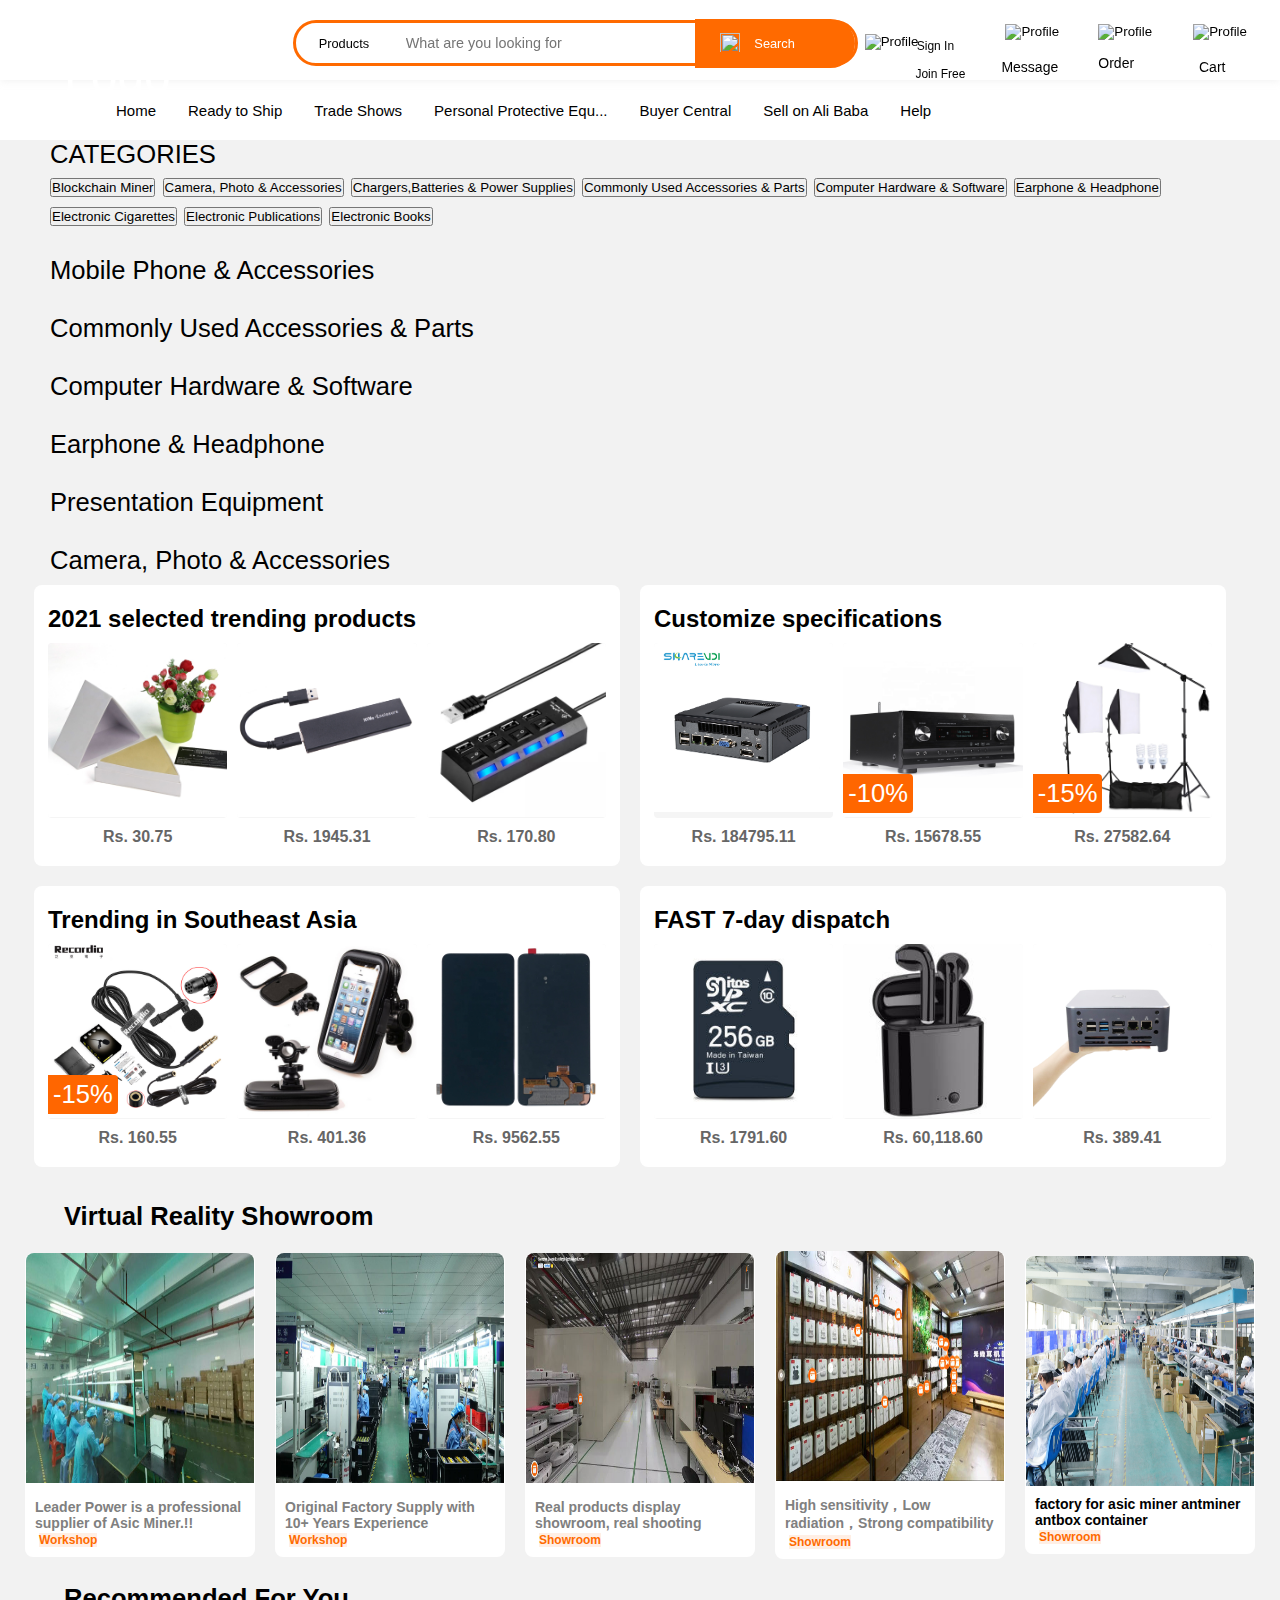
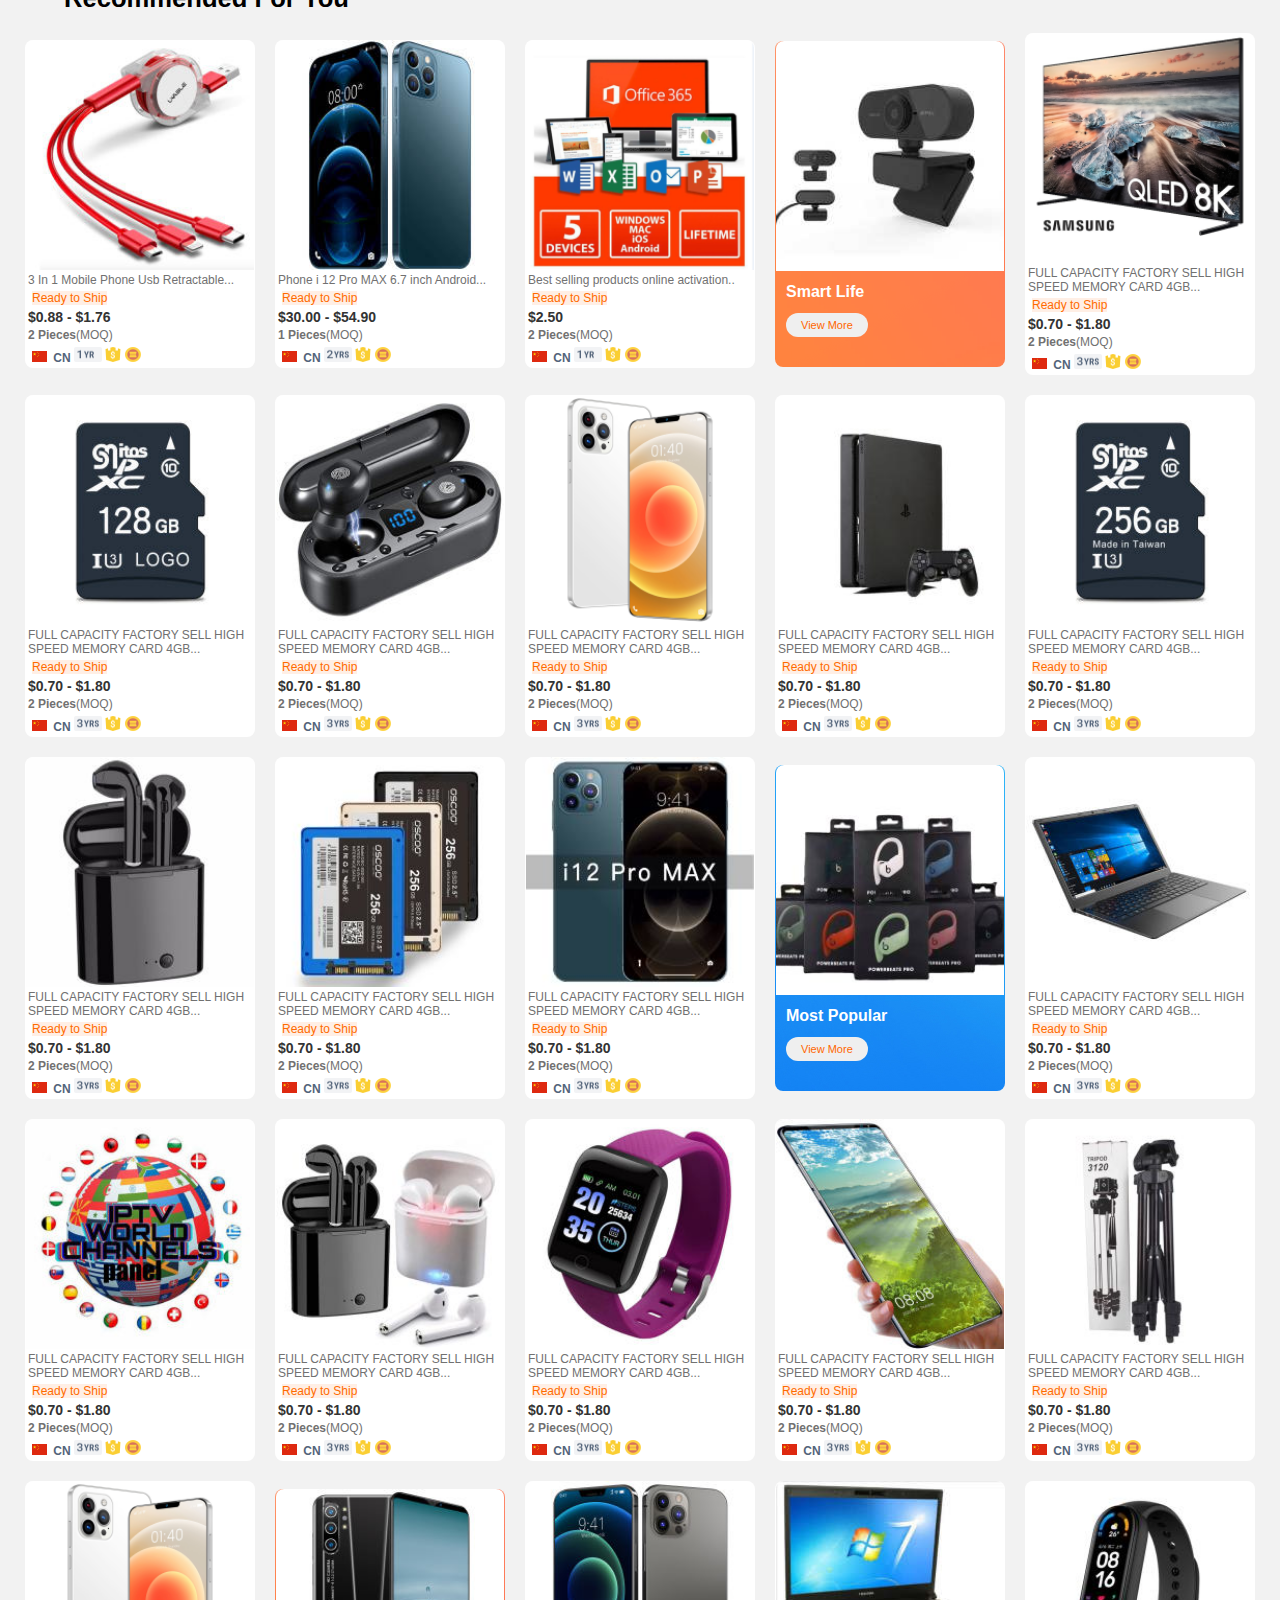
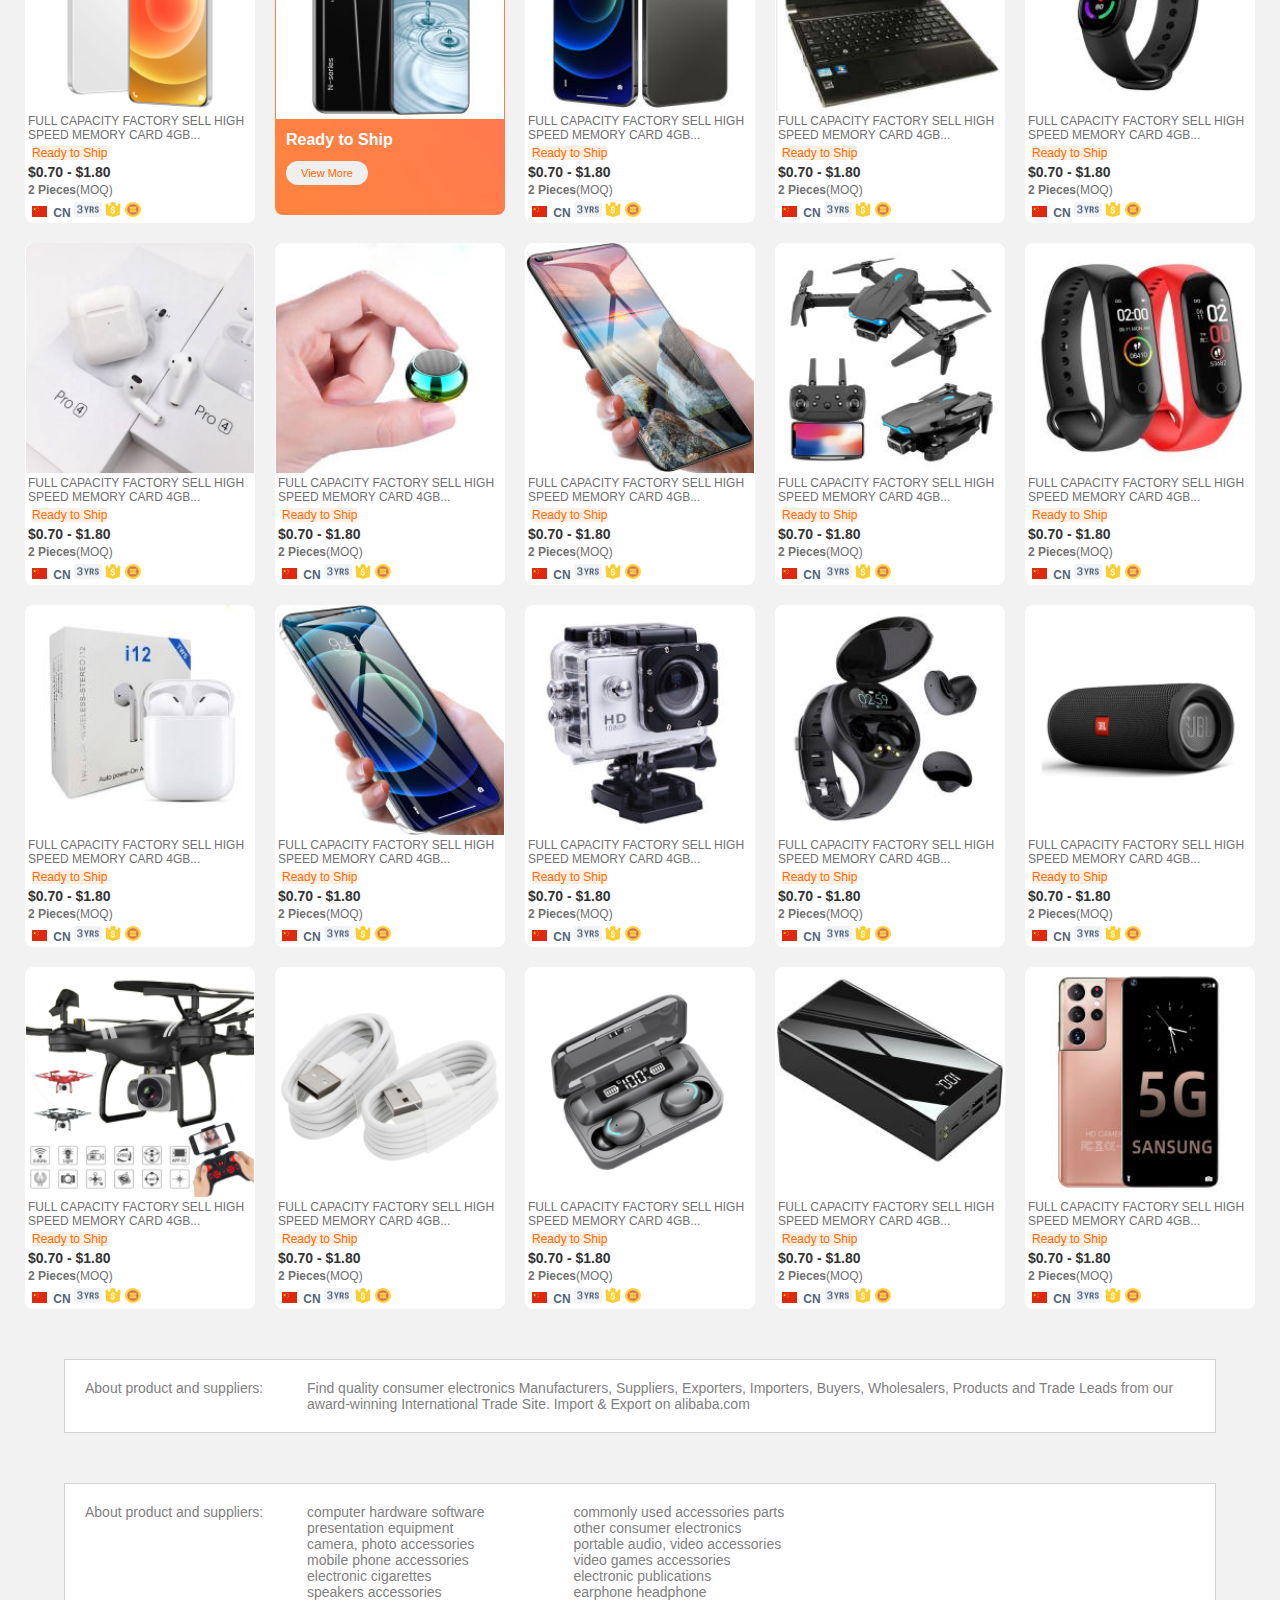
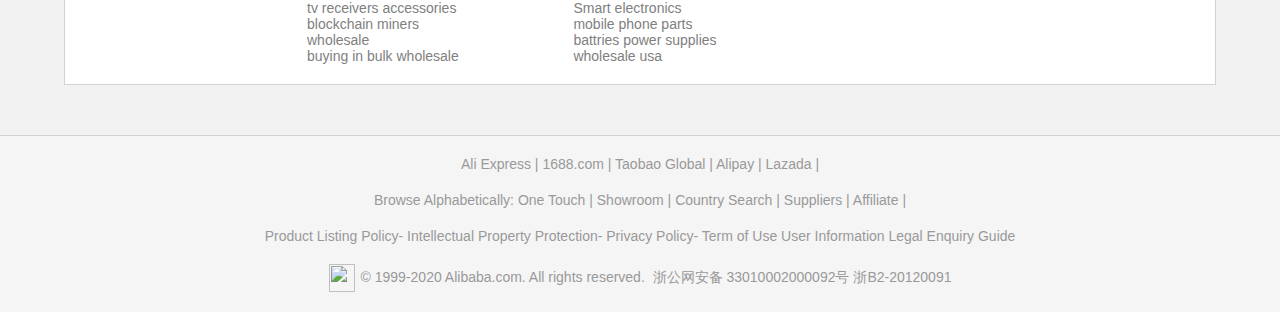
==== index.html @ 0e0b01fc "Rename index.html.html to index.html" ====
<!DOCTYPE html>

<head>
    <title>consumer electronics,consumer</title>
    <link rel="stylesheet" type="text/css" href="stylesheet.css">
    <link rel="stylesheet" type="text/css" href="https://s.alicdn.com/@g/msite/freepage-pc-bootstrap/0.0.6/web/index.css">
    <meta charset="UTF-8">
    <meta http-equiv="X-UA-Compatible" content="IE=edge">
    <meta name="viewport" content="width=device-width, initial-scale=1.0">
    <meta http-equiv="X-UA-Compatible" content="IE=edge">
    <meta name="viewport" content="width=device-width, initial-scale=1.0">
    <meta charset="UTF-8" />
    <meta http-equiv="X-UA-Compatible" content="IE=edge" />
    <meta name="viewport" content="width=device-width, initial-scale=1.0" />
    <link rel="stylesheet" href="asset/css/header.css" />
    <link rel="stylesheet" href="/asset/css/navbar.css" />
    <link rel="stylesheet" href="/asset/css/cssMedia/headerQ.css" />
    <link rel="stylesheet" href="/asset/css/navbar.css">
    <link rel="stylesheet" href="/asset/css/trendingProjects.css">
    <link rel="stylesheet" href="/asset/css/top-grid.css">
    <link rel="stylesheet" href="/asset/css/sidenav.css">
    <link rel="stylesheet" href="/asset/css/yearTrending.css">
    <link rel="stylesheet" href="/asset/css/footer.css">
    <script src="https://kit.fontawesome.com/6a8f2b7ab2.js" crossorigin="anonymous"></script>

</head>

<body>
    <!------------Trending Products Sections--------------------------->
    <header>
        <!-- Logo -->
        <div class="logo">
          <a href="index.html"><img src="asset/images/logo.png" alt="AliBaba Logo" class="logo" /></a>
        </div>
  
        <!-- Search Bar -->
        <div class="search-bar">
          <form class="search">
            <button class="product__btn">Products</button>
            <input type="search" class="search__input" name="search" placeholder="What are you looking for"/>
            <div class="bg-logo">
              <img src="/asset/images/icons/search.png" alt="" style="width: 1.3rem; height: 1.3rem"/>
            </div>
            <button class="search__btn">Search</button>
          </form>
        </div>
  
        <!-- working on right button of header -->
        
        <div class="dropdown dropdown-profile">
          <!-- sign-in-btn Button -->
          <button class="dropbtn1">
            <img src="/asset/images/icons/profile.png" alt="Profile" width="50rem" height="50rem"/>
          </button>
           <div class="dropdown-content dropdown-profile-top-rad">
            <p style="margin-left: 20px">Get started now</p>
            <div class="btn1-content">
              <a href="#" id="sign-in-btn">Sign In</a>
              <p>or</p>
              <a href="#">Join Free</a>
              <p>Continue with</p>
              <div class="social-icons">
                <a href="#" class="fa fa-facebook"></a>
                <a href="#" class="fa fa-google"></a>
                <a href="#" class="fa fa-linkedin"></a>
                <a href="#" class="fa fa-twitter"></a>
              </div>
              <div class="chk-box">
                <input type="checkbox" name="checkbox" id="checkbox" />I agree to
                <br />
                <label id="chk-boc-content">Free MemberShip Agreeement</label>
                <br />
                <input type="checkbox" name="checkbox" id="checkbox" />I agree to
                <br />
                <label id="chk-boc-content">Receive MArkeeting Material</label>
              </div>
              <div class="signin-alibaba-content">
                <a href="#" id="signin-alibaba-content1">My AliBaba</a>
                <a href="#" id="signin-alibaba-content">Manage RFQ</a>
                <a href="#" id="signin-alibaba-content">My Favpourits</a>
                <a href="#" id="signin-alibaba-content">My Account</a>
                <hr />
                <a href="#" id="signin-alibaba-content">JSupplier Membership</a>
                <a href="#" id="signin-alibaba-content" >Get Multiple Quates in 24hoyrs!</a>
              </div>
            </div>
          </div>
        </div>
  
  
        <div class="right-icons">
          <!-- messages Button -->
          <div class="dropdown dropdown-content-2">
            <button class="dropbtn2">
              <img src="/asset/images/icons/message.png" alt="Profile" width="40rem" height="40rem"/>
            </button>
            <div class="dropdown-content  ">
              <div class="msg-box">
            <Label ><strong>Unread message reminder</strong> </Label> 
             <p style="text-align: left;">We will remind you here when there is new
              message. Please log in to view.</p> 
              <button id="sign-in-btn2">Sign In</button>
           <p style="text-align: left; font-size: 0.8rem;">New user? Please register  and start your business!</p>   
        
          </div></div></div>
  
          <!-- Order BUtton  -->
          <div class="dropdown dropdown-content-3 ">
            <button class="dropbtn3">
              <img src="/asset/images/icons/order.png" alt="Profile" width="35rem" height="35rem"/>
            </button>
            <!-- Order BUtton SUb Menue -->
            <div class="dropdown-content ">
         <div class="order-content">  
          <p style="text-align: left;">Trade Assurance  Learn more</p> 
          <p style="text-align: left;">protects your Alibaba.com ordersTrade Assurance ensures：</p>
            <ul>
              <li>Product quality</li>
              <li>On-time shipment</li>
            </ul>
           </div> 
                  <a href="#" id="sign-in-btn-3">Order with Trade Assurance</a>
            </div>
          </div>
   
           <!-- Carrt Button -->
          <div class="dropdown dropdown-content-4">
            <button class="dropbtn4">
              <img src="/asset/images/icons/cart.png" alt="Profile" width="35rem" height="35rem"/>
            </button>
           <!-- Carrt Button  Drop Down-->
            <div class="dropdown-content">
              <p id="cart-content">Yor are not Login.please Login</p>
            </div>
          </div>
        </div>
      </header>
  
      <!-- Starting Navebar -->
      <br> 
     <nav class="topnav">
    <div class="buttons">
        <a class="active" href="#home">Home</a>
        <a href="">Ready to Ship</a>
        <a href="">Trade Shows</a>
        <a href="">Personal Protective Equ...</a>
        <a href="">Buyer Central</a>
        <a href="">Sell on Ali Baba</a>
        <a href="">Help</a>
      </div>
        <div class="topnav-right">
        
          <a href="#search">Get The App</a>
          <a href="#about">English-USD</a>
          <a href="#about">Ship to</a>
        </div>
   
     </nav>
        <section>

        <div class="grid-container-h" style="margin: 0 50px;">
        <!-- Side Navbar from bootom of header -->
          <div class="item-grid-1">
            <p id="cate-heading-nav">CATEGORIES</p>
            <div class="sidenav">
             <button>Blockchain Miner</button>
             <button>Camera, Photo & Accessories</button>
             <button>Chargers,Batteries & Power Supplies</button>
             <button>Commonly Used Accessories & Parts</button>
             <button>Computer Hardware & Software</button>
             <button>Earphone & Headphone</button>
             <button>Electronic Cigarettes</button>
             <button>Electronic Publications</button>      
             <button>Electronic Books</button>
            </div></div>
         <!-- SLider of top -->
            <div class="item-grid-2"></div>  
         <!-- bottom of slider -->
          <div class="item-grid-3">
               <div><img src="/asset/images/products/4.PNG" alt=""><p>Mobile Phone & Accessories</p></div>
               <div><img src="/asset/images/products/5.PNG" alt=""><p>Commonly Used Accessories & Parts</p></div>
               <div><img src="/asset/images/products/6.PNG" alt=""><p>Computer Hardware & Software</p></div>
               <div><img src="/asset/images/products/7.PNG" alt=""><p>Earphone & Headphone</p></div>
               <div><img src="/asset/images/products/8.PNG" alt=""><p>Presentation Equipment</p></div>
               <div><img src="/asset/images/products/9.PNG" alt=""><p>Camera, Photo & Accessories</p></div>
          </div>
        </div>
      </section>
    <section class="trending">
        <div class="trending-wrapper">
            <div class="box">
                <div class="head">
                    <h6>2021 selected trending products</h6>
                </div>
                <div class="body">
                    <div class="product">
                        <div class="image">
                          <a href="https://www.alibaba.com/freepage?spm=a27aq.13929330.dt_1.2.3f723cadesDUL3&page=theme_product_list&paramMap=%7B%22topOfferIds%22%3A%221600058405254%22%2C%22cardId%22%3A%221406613%22%2C%22cardType%22%3A%221406412%22%2C%22freePage_traceInfo_param%22%3A%22%7B%5C%22themeTraceLog%5C%22%3A%5C%22ncchanneltheme-182_ncchannel-71%24ncchanneltheme-182_ncchannel-71%5C%22%7D%22%2C%22title%22%3A%222021+selected+trending+products%22%7D" > <img src="img/1st.jpg" alt="Product-Image"></a>
                        </div>
                        <div class="text">
                            <p>Rs. 30.75</p>
                        </div>
                    </div>
                    <div class="product">
                        <div class="image">
                            <a href="https://www.alibaba.com/freepage?spm=a27aq.13929330.dt_1.2.3f723cadesDUL3&page=theme_product_list&paramMap=%7B%22topOfferIds%22%3A%221600058405254%22%2C%22cardId%22%3A%221406613%22%2C%22cardType%22%3A%221406412%22%2C%22freePage_traceInfo_param%22%3A%22%7B%5C%22themeTraceLog%5C%22%3A%5C%22ncchanneltheme-182_ncchannel-71%24ncchanneltheme-182_ncchannel-71%5C%22%7D%22%2C%22title%22%3A%222021+selected+trending+products%22%7D" >  <img src="img/2nd.jpg" alt="Product-Image"></a>
                        </div>
                        <div class="text">
                            <p>Rs. 1945.31</p>
                        </div>
                    </div>
                    <div class="product">
                        <div class="image">
                            <a href="https://www.alibaba.com/freepage?spm=a27aq.13929330.dt_1.2.3f723cadesDUL3&page=theme_product_list&paramMap=%7B%22topOfferIds%22%3A%221600058405254%22%2C%22cardId%22%3A%221406613%22%2C%22cardType%22%3A%221406412%22%2C%22freePage_traceInfo_param%22%3A%22%7B%5C%22themeTraceLog%5C%22%3A%5C%22ncchanneltheme-182_ncchannel-71%24ncchanneltheme-182_ncchannel-71%5C%22%7D%22%2C%22title%22%3A%222021+selected+trending+products%22%7D" > <img src="img/3ed.jpg" alt="Product-Image"></a>
                        </div>
                        <div class="text">
                            <p>Rs. 170.80</p>
                        </div>
                    </div>
                </div>
            </div>
            <div class="box">
                <div class="head">
                    <h6>Customize specifications</h6>
                </div>
                <div class="body">
                    <div class="product">
                        <div class="image">
                          <a href="https://www.alibaba.com/freepage?spm=a27aq.13929330.dt_1.6.3f723cadesDUL3&page=theme_product_list&paramMap=%7B%22topOfferIds%22%3A%2262032612941%22%2C%22cardId%22%3A%221405635%22%2C%22cardType%22%3A%221406413%22%2C%22freePage_traceInfo_param%22%3A%22%7B%5C%22themeTraceLog%5C%22%3A%5C%22ncchanneltheme-180_ncchannel-71%24ncchanneltheme-180_ncchannel-71%5C%22%7D%22%2C%22title%22%3A%22Customize+specifications%22%7D" > <img src="img/4th.jpg" alt="Product-Image"></a>
                        </div>
                        <div class="text">
                            <p>Rs. 184795.11</p>
                        </div>
                    </div>
                    <div class="product">
                        <div class="image">
                            <a href="https://www.alibaba.com/freepage?spm=a27aq.13929330.dt_1.6.3f723cadesDUL3&page=theme_product_list&paramMap=%7B%22topOfferIds%22%3A%2262032612941%22%2C%22cardId%22%3A%221405635%22%2C%22cardType%22%3A%221406413%22%2C%22freePage_traceInfo_param%22%3A%22%7B%5C%22themeTraceLog%5C%22%3A%5C%22ncchanneltheme-180_ncchannel-71%24ncchanneltheme-180_ncchannel-71%5C%22%7D%22%2C%22title%22%3A%22Customize+specifications%22%7D" > <img src="img/5th.jpg" alt="Product-Image"></a>
                            <div class="badge">-10%</div>
                        </div>
                        <div class="text">
                            <p>Rs. 15678.55</p>
                        </div>
                    </div>
                    <div class="product">
                        <div class="image">
                            <a href="https://www.alibaba.com/freepage?spm=a27aq.13929330.dt_1.6.3f723cadesDUL3&page=theme_product_list&paramMap=%7B%22topOfferIds%22%3A%2262032612941%22%2C%22cardId%22%3A%221405635%22%2C%22cardType%22%3A%221406413%22%2C%22freePage_traceInfo_param%22%3A%22%7B%5C%22themeTraceLog%5C%22%3A%5C%22ncchanneltheme-180_ncchannel-71%24ncchanneltheme-180_ncchannel-71%5C%22%7D%22%2C%22title%22%3A%22Customize+specifications%22%7D" >  <img src="img/6th.jpg" alt="Product-Image"></a>
                            <div class="badge">-15%</div>
                        </div>
                        <div class="text">
                            <p>Rs. 27582.64</p>
                        </div>
                    </div>
                </div>
            </div>
            <div class="box">
                <div class="head">
                    <h6>Trending in Southeast Asia</h6>
                </div>
                <div class="body">
                    <div class="product">
                        <div class="image">
                          <a href="https://sale.alibaba.com/p/d55981l6e/index.html?spm=a27aq.13929330.dt_2.4.3f723cadesDUL3&wx_screen_direc=portrait&wx_navbar_transparent=true&path=/p/drvnakw8r/index.html&ncms_spm=a27aq.23597231&prefetchKey=met&topOfferIds=1600243163211&categoryIds=100006509&cardType=1615601&cardId=1613403&themeTraceLog=ncchanneltheme-687_ncchannel-72$ncchanneltheme-687_ncchannel-72"> <img src="img/7th.jpg" alt="Product-Image"></a>
                            <div class="badge">-15%</div>
                        </div>
                        <div class="text">
                            <p>Rs. 160.55</p>
                        </div>
                    </div>
                    <div class="product">
                        <div class="image">
                            <a href="https://sale.alibaba.com/p/d55981l6e/index.html?spm=a27aq.13929330.dt_2.4.3f723cadesDUL3&wx_screen_direc=portrait&wx_navbar_transparent=true&path=/p/drvnakw8r/index.html&ncms_spm=a27aq.23597231&prefetchKey=met&topOfferIds=1600243163211&categoryIds=100006509&cardType=1615601&cardId=1613403&themeTraceLog=ncchanneltheme-687_ncchannel-72$ncchanneltheme-687_ncchannel-72"> <img src="img/8th.jpg" alt="Product-Image"></a>
                        </div>
                        <div class="text">
                            <p>Rs. 401.36</p>
                        </div>
                    </div>
                    <div class="product">
                        <div class="image">
                            <a href="https://sale.alibaba.com/p/d55981l6e/index.html?spm=a27aq.13929330.dt_2.4.3f723cadesDUL3&wx_screen_direc=portrait&wx_navbar_transparent=true&path=/p/drvnakw8r/index.html&ncms_spm=a27aq.23597231&prefetchKey=met&topOfferIds=1600243163211&categoryIds=100006509&cardType=1615601&cardId=1613403&themeTraceLog=ncchanneltheme-687_ncchannel-72$ncchanneltheme-687_ncchannel-72"> <img src="img/9th.jpg" alt="Product-Image"></a>
                        </div>
                        <div class="text">
                            <p>Rs. 9562.55</p>
                        </div>
                    </div>
                </div>
            </div>
            <div class="box">
                <div class="head">
                    <h6>FAST 7-day dispatch</h6>
                </div>
                <div class="body">
                    <div class="product">
                        <div class="image">
                           <a href="https://www.alibaba.com/freepage?spm=a27aq.13929330.dt_2.7.3f723cadesDUL3&page=theme_product_list&paramMap=%7B%22topOfferIds%22%3A%221600127499601%22%2C%22cardId%22%3A%221406614%22%2C%22cardType%22%3A%221405833%22%2C%22freePage_traceInfo_param%22%3A%22%7B%5C%22themeTraceLog%5C%22%3A%5C%22ncchanneltheme-178_ncchannel-72%24ncchanneltheme-178_ncchannel-72%5C%22%7D%22%2C%22title%22%3A%22FAST+7-day+dispatch%22%7D"> <img src="img/10.jpg" alt="Product-Image"> </a>
                        </div>
                        <div class="text">
                            <p>Rs. 1791.60</p>
                        </div>
                    </div>
                    <div class="product">
                        <div class="image">
                            <a href="https://www.alibaba.com/freepage?spm=a27aq.13929330.dt_2.7.3f723cadesDUL3&page=theme_product_list&paramMap=%7B%22topOfferIds%22%3A%221600127499601%22%2C%22cardId%22%3A%221406614%22%2C%22cardType%22%3A%221405833%22%2C%22freePage_traceInfo_param%22%3A%22%7B%5C%22themeTraceLog%5C%22%3A%5C%22ncchanneltheme-178_ncchannel-72%24ncchanneltheme-178_ncchannel-72%5C%22%7D%22%2C%22title%22%3A%22FAST+7-day+dispatch%22%7D">  <img src="img/11.jpg" alt="Product-Image"></a>
                        </div>
                        <div class="text">
                            <p>Rs. 60,118.60</p>
                        </div>
                    </div>
                    <div class="product">
                        <div class="image">
                            <a href="https://www.alibaba.com/freepage?spm=a27aq.13929330.dt_2.7.3f723cadesDUL3&page=theme_product_list&paramMap=%7B%22topOfferIds%22%3A%221600127499601%22%2C%22cardId%22%3A%221406614%22%2C%22cardType%22%3A%221405833%22%2C%22freePage_traceInfo_param%22%3A%22%7B%5C%22themeTraceLog%5C%22%3A%5C%22ncchanneltheme-178_ncchannel-72%24ncchanneltheme-178_ncchannel-72%5C%22%7D%22%2C%22title%22%3A%22FAST+7-day+dispatch%22%7D">  <img src="img/12th.jpg" alt="Product-Image"></a>
                        </div>
                        <div class="text">
                            <p>Rs. 389.41</p>
                        </div>
                    </div>
                </div>
            </div>
        </div>
    </section>
   
   
    <!-----------------Shoeroom Section-------------------->
    <section>
        <div class="section-cards">
            <div class="Row1">
                <h4>Virtual Reality Showroom</h4>
            </div>

            <div class="cards">
                <!--------- card section 1  --------->
                <div  class="card">
                    <div class="img-section">
                      <a href="https://sale.alibaba.com/p/d2te7kyan/index.html?spm=a27aq.13929330.dt_3.2.3f723cadesDUL3&feedsIds=96982714"> <img src="img/r1.jpg" height="230" width="230"> </a>
                    </div>
                    <div  class="infoo">
                        <a href="https://sale.alibaba.com/p/d2te7kyan/index.html?spm=a27aq.13929330.dt_3.2.3f723cadesDUL3&feedsIds=96982714"> <p>Leader Power is a professional supplier of Asic Miner.!!
                        <br><span class="work">Workshop</span></p></a>
                    </div>
                </div>
                <!--------- card section 2  --------->
                <div class="card">
                    <div class="img-section">
                        <a href="https://sale.alibaba.com/p/d2te7kyan/index.html?spm=a27aq.13929330.dt_3.2.3f723cadesDUL3&feedsIds=96982714"> <img src="img/r2.png" height="230" width="230"> </a>
                    </div>
                    <div class="infoo">
                      <a href="https://sale.alibaba.com/p/d2te7kyan/index.html?spm=a27aq.13929330.dt_3.2.3f723cadesDUL3&feedsIds=96982714">  <p>Original Factory Supply with 10+ Years Experience 
                        <br><span class="work">Workshop</span></p></a>
                    </div>
                </div>
                <!--------- card section 3  --------->
                <div class="card">
                    <div class="img-section">
                        <a href="https://sale.alibaba.com/p/d2te7kyan/index.html?spm=a27aq.13929330.dt_3.2.3f723cadesDUL3&feedsIds=96982714">  <img src="img/r3.jpg" height="230" width="230"> </a>
                    </div>
                    <div class="infoo">
                        <a href="https://sale.alibaba.com/p/d2te7kyan/index.html?spm=a27aq.13929330.dt_3.2.3f723cadesDUL3&feedsIds=96982714"> <p>Real products display showroom, real shooting
                        <br><span class="work">Showroom</span></p> </a>
                    </div>
                </div>
                <!--------- card section 4  --------->
                <div class="card">
                    <div class="img-section">
                        <a href="https://sale.alibaba.com/p/d2te7kyan/index.html?spm=a27aq.13929330.dt_3.2.3f723cadesDUL3&feedsIds=96982714"> <img src="img/r4.jpg" height="230" width="230"></a>
                    </div>
                    <div class="infoo">
                       <a href="https://sale.alibaba.com/p/d2te7kyan/index.html?spm=a27aq.13929330.dt_3.2.3f723cadesDUL3&feedsIds=96982714"> <p>High sensitivity，Low radiation，Strong compatibility
                        <br><span class="work">Showroom</span></p></a>
                    </div>
                </div>
                <!--------- card section 5  --------->
                <div class="card">
                    <div class="img-section">
                        <img src="img/r5.png" height="230" width="230">
                    </div>
                    <div class="infoo">
                        <p>factory for asic miner antminer antbox container 
                        <br><span class="work">Showroom</span></p>
                    </div>
                </div>
            </div>
        </div>
    </section>


    <!-----------------Product Cards--------------------->
    <section>
        <div class="section-cards">
            <div class="Row1">
                <h4>Recommended For You</h4>
            </div>
            
            <div class="cards">
                <!--------- card 1  --------->
                <div  class="card">
                   <a href="https://www.alibaba.com/product-detail/3-In-1-Mobile-Phone-Usb_1600140874208.html?spm=a27aq.13929330.dt_4.1.3f723cadesDUL3"> <div class="img-section">
                        <img src="img/1.jpg" height="230" width="230">
                    </div>

                    <div class="tags">
                        <div class="title">3 In 1 Mobile Phone Usb Retractable...</div>
                        <div class="ship"><span class="work">Ready to Ship</span></div>
                        <div class="price">$0.88 - $1.76</div>
                        <div class="pieces"><b>2 Pieces</b>(MOQ)</div>
                        <div class="small-logo">
                            <img src="img/cn.png"  height="11" width="15">
                            <span class="cn">CN</span>
                            <img src="img/yr.png" height="15" width="28">
                            <img src="img/ta.png" height="15" width="16">
                            <img src="img/gs.png" height="15" width="16">
                        </div>
                    </div>
                </div> </a>

                <!--------- card 2  --------->
                <div  class="card">
                    <a href="https://www.alibaba.com/product-detail/3-In-1-Mobile-Phone-Usb_1600140874208.html?spm=a27aq.13929330.dt_4.1.3f723cadesDUL3">  <div class="img-section">
                        <img src="img/2.jpg" height="230" width="230">
                    </div>
                    <div class="tags">
                        <div class="title">Phone i 12 Pro MAX 6.7 inch Android...</div>
                        <div class="ship"><span class="work">Ready to Ship</span></div>
                        <div class="price">$30.00 - $54.90</div>
                        <div class="pieces"><b>1 Pieces</b>(MOQ)</div>
                        <div class="small-logo">
                            <img src="img/cn.png"  height="11" width="15">
                            <span class="cn">CN</span>
                            <img src="img/2yr.png" height="15" width="28">
                            <img src="img/ta.png" height="15" width="16">
                            <img src="img/gs.png" height="15" width="16">
                        </div>
                    </div> </a>
                </div>

                <!--------- card 3  --------->
                <div  class="card">
                    <a href="https://www.alibaba.com/product-detail/3-In-1-Mobile-Phone-Usb_1600140874208.html?spm=a27aq.13929330.dt_4.1.3f723cadesDUL3">  <div class="img-section">
                        <img src="img/3.png" height="230" width="230">
                    </div>

                    <div class="tags">
                        <div class="title">Best selling products online activation..</div>
                        <div class="ship"><span class="work">Ready to Ship</span></div>
                        <div class="price">$2.50</div>
                        <div class="pieces"><b>2 Pieces</b>(MOQ)</div>
                        <div class="small-logo">
                            <img src="img/cn.png"  height="11" width="15">
                            <span class="cn">CN</span>
                            <img src="img/yr.png" height="15" width="28">
                            <img src="img/ta.png" height="15" width="16">
                            <img src="img/gs.png" height="15" width="16">
                        </div>
                    </div> </a>
                </div>

                <!--------- card 4  --------->
                <div  class="card card-bg">
                   <a href="https://www.alibaba.com/freepage?spm=a27aq.13929330.dt_16.1.3f723cadesDUL3&page=user_pannel_page&paramMap=%7B%22tabId2topOfferIdsMap%22%3A%22500000008110000000007%3A62554481399%22%2C%22tabIds%22%3A%22500000008110000000007%22%2C%22cardType%22%3A%225000000081%22%2C%22freePage_traceInfo_param%22%3A%22%7B%5C%22themeTraceLog%5C%22%3A%5C%22ncchanneltheme-83_ncchannel-73%24ncchanneltheme-83_ncchannel-73%5C%22%7D%22%2C%22title%22%3A%22Smart+life%22%7D"><div class="img-section">
                        <img src="img/4.jpg">
                    </div>
                    <div class="button">
                        <div class="name"><b>Smart Life</b></div>
                        <button class="btn">View More</button>
                    </div> </a>
                </div>

                <!--------- card 5  --------->
                <a href="https://www.alibaba.com/product-detail/3-In-1-Mobile-Phone-Usb_1600140874208.html?spm=a27aq.13929330.dt_4.1.3f723cadesDUL3">  <div  class="card">
                    <div class="img-section">
                        <img src="img/5.png" height="230" width="230">
                    </div>

                    <div class="tags">
                        <div class="title">FULL CAPACITY FACTORY SELL HIGH SPEED MEMORY CARD 4GB...</div>
                        <div class="ship"><span class="work">Ready to Ship</span></div>
                        <div class="price">$0.70 - $1.80</div>
                        <div class="pieces"><b>2 Pieces</b>(MOQ)</div>
                        <div class="small-logo">
                            <img src="img/cn.png"  height="11" width="15">
                            <span class="cn">CN</span>
                            <img src="img/3yr.png" height="15" width="28">
                            <img src="img/ta.png" height="15" width="16">
                            <img src="img/gs.png" height="15" width="16">
                        </div>
                    </div>
                </div>   </a>

                <!--------- card 6  --------->
                <a href="https://www.alibaba.com/product-detail/3-In-1-Mobile-Phone-Usb_1600140874208.html?spm=a27aq.13929330.dt_4.1.3f723cadesDUL3">  <div  class="card">
                    <div class="img-section">
                        <img src="img/6.jpg" height="230" width="230">
                    </div>

                    <div class="tags">
                        <div class="title">FULL CAPACITY FACTORY SELL HIGH SPEED MEMORY CARD 4GB...</div>
                        <div class="ship"><span class="work">Ready to Ship</span></div>
                        <div class="price">$0.70 - $1.80</div>
                        <div class="pieces"><b>2 Pieces</b>(MOQ)</div>
                        <div class="small-logo">
                            <img src="img/cn.png"  height="11" width="15">
                            <span class="cn">CN</span>
                            <img src="img/3yr.png" height="15" width="28">
                            <img src="img/ta.png" height="15" width="16">
                            <img src="img/gs.png" height="15" width="16">
                        </div>
                    </div>
                </div>    </a>

                <!--------- card 7  --------->
                <a href="https://www.alibaba.com/product-detail/3-In-1-Mobile-Phone-Usb_1600140874208.html?spm=a27aq.13929330.dt_4.1.3f723cadesDUL3">  <div  class="card">
                    <div class="img-section">
                        <img src="img/7.jpg" height="230" width="230">
                    </div>

                    <div class="tags">
                        <div class="title">FULL CAPACITY FACTORY SELL HIGH SPEED MEMORY CARD 4GB...</div>
                        <div class="ship"><span class="work">Ready to Ship</span></div>
                        <div class="price">$0.70 - $1.80</div>
                        <div class="pieces"><b>2 Pieces</b>(MOQ)</div>
                        <div class="small-logo">
                            <img src="img/cn.png"  height="11" width="15">
                            <span class="cn">CN</span>
                            <img src="img/3yr.png" height="15" width="28">
                            <img src="img/ta.png" height="15" width="16">
                            <img src="img/gs.png" height="15" width="16">
                        </div>
                    </div>
                </div>  </a>

                <!--------- card 8  --------->
                <a href="https://www.alibaba.com/product-detail/3-In-1-Mobile-Phone-Usb_1600140874208.html?spm=a27aq.13929330.dt_4.1.3f723cadesDUL3">  <div  class="card">
                    <div class="img-section">
                        <img src="img/8.jpg" height="230" width="230">
                    </div>

                    <div class="tags">
                        <div class="title">FULL CAPACITY FACTORY SELL HIGH SPEED MEMORY CARD 4GB...</div>
                        <div class="ship"><span class="work">Ready to Ship</span></div>
                        <div class="price">$0.70 - $1.80</div>
                        <div class="pieces"><b>2 Pieces</b>(MOQ)</div>
                        <div class="small-logo">
                            <img src="img/cn.png"  height="11" width="15">
                            <span class="cn">CN</span>
                            <img src="img/3yr.png" height="15" width="28">
                            <img src="img/ta.png" height="15" width="16">
                            <img src="img/gs.png" height="15" width="16">
                        </div>
                    </div>
                </div> </a>

                <!--------- card 9  --------->
                <a href="https://www.alibaba.com/product-detail/3-In-1-Mobile-Phone-Usb_1600140874208.html?spm=a27aq.13929330.dt_4.1.3f723cadesDUL3">  <div  class="card">
                    <div class="img-section">
                        <img src="img/9.jpeg" height="230" width="230">
                    </div>

                    <div class="tags">
                        <div class="title">FULL CAPACITY FACTORY SELL HIGH SPEED MEMORY CARD 4GB...</div>
                        <div class="ship"><span class="work">Ready to Ship</span></div>
                        <div class="price">$0.70 - $1.80</div>
                        <div class="pieces"><b>2 Pieces</b>(MOQ)</div>
                        <div class="small-logo">
                            <img src="img/cn.png"  height="11" width="15">
                            <span class="cn">CN</span>
                            <img src="img/3yr.png" height="15" width="28">
                            <img src="img/ta.png" height="15" width="16">
                            <img src="img/gs.png" height="15" width="16">
                        </div>
                    </div>
                </div> </a>

                <!--------- card 10  --------->
                <a href="https://www.alibaba.com/product-detail/3-In-1-Mobile-Phone-Usb_1600140874208.html?spm=a27aq.13929330.dt_4.1.3f723cadesDUL3">  <div  class="card">
                    <div class="img-section">
                        <img src="img/10.jpg" height="230" width="230">
                    </div>

                    <div class="tags">
                        <div class="title">FULL CAPACITY FACTORY SELL HIGH SPEED MEMORY CARD 4GB...</div>
                        <div class="ship"><span class="work">Ready to Ship</span></div>
                        <div class="price">$0.70 - $1.80</div>
                        <div class="pieces"><b>2 Pieces</b>(MOQ)</div>
                        <div class="small-logo">
                            <img src="img/cn.png"  height="11" width="15">
                            <span class="cn">CN</span>
                            <img src="img/3yr.png" height="15" width="28">
                            <img src="img/ta.png" height="15" width="16">
                            <img src="img/gs.png" height="15" width="16">
                        </div>
                    </div>
                </div> </a>

                <!--------- card 11  --------->
                <a href="https://www.alibaba.com/product-detail/3-In-1-Mobile-Phone-Usb_1600140874208.html?spm=a27aq.13929330.dt_4.1.3f723cadesDUL3">  <div  class="card">
                    <div class="img-section">
                        <img src="img/11.jpg" height="230" width="230">
                    </div>

                    <div class="tags">
                        <div class="title">FULL CAPACITY FACTORY SELL HIGH SPEED MEMORY CARD 4GB...</div>
                        <div class="ship"><span class="work">Ready to Ship</span></div>
                        <div class="price">$0.70 - $1.80</div>
                        <div class="pieces"><b>2 Pieces</b>(MOQ)</div>
                        <div class="small-logo">
                            <img src="img/cn.png"  height="11" width="15">
                            <span class="cn">CN</span>
                            <img src="img/3yr.png" height="15" width="28">
                            <img src="img/ta.png" height="15" width="16">
                            <img src="img/gs.png" height="15" width="16">
                        </div>
                    </div>
                </div></a>

                <!--------- card 12  --------->
                <a href="https://www.alibaba.com/product-detail/3-In-1-Mobile-Phone-Usb_1600140874208.html?spm=a27aq.13929330.dt_4.1.3f723cadesDUL3">  <div  class="card">
                    <div class="img-section">
                        <img src="img/12.jpg" height="230" width="230">
                    </div>

                    <div class="tags">
                        <div class="title">FULL CAPACITY FACTORY SELL HIGH SPEED MEMORY CARD 4GB...</div>
                        <div class="ship"><span class="work">Ready to Ship</span></div>
                        <div class="price">$0.70 - $1.80</div>
                        <div class="pieces"><b>2 Pieces</b>(MOQ)</div>
                        <div class="small-logo">
                            <img src="img/cn.png"  height="11" width="15">
                            <span class="cn">CN</span>
                            <img src="img/3yr.png" height="15" width="28">
                            <img src="img/ta.png" height="15" width="16">
                            <img src="img/gs.png" height="15" width="16">
                        </div>
                    </div>
                </div> </a>

                <!--------- card 13  --------->
                <a href="https://www.alibaba.com/product-detail/3-In-1-Mobile-Phone-Usb_1600140874208.html?spm=a27aq.13929330.dt_4.1.3f723cadesDUL3">  <div  class="card">
                    <div class="img-section">
                        <img src="img/14.jpeg" height="230" width="230">
                    </div>

                    <div class="tags">
                        <div class="title">FULL CAPACITY FACTORY SELL HIGH SPEED MEMORY CARD 4GB...</div>
                        <div class="ship"><span class="work">Ready to Ship</span></div>
                        <div class="price">$0.70 - $1.80</div>
                        <div class="pieces"><b>2 Pieces</b>(MOQ)</div>
                        <div class="small-logo">
                            <img src="img/cn.png"  height="11" width="15">
                            <span class="cn">CN</span>
                            <img src="img/3yr.png" height="15" width="28">
                            <img src="img/ta.png" height="15" width="16">
                            <img src="img/gs.png" height="15" width="16">
                        </div>
                    </div>
                </div> </a>

                <!--------- card 14  --------->
                <a href="https://www.alibaba.com/product-detail/3-In-1-Mobile-Phone-Usb_1600140874208.html?spm=a27aq.13929330.dt_4.1.3f723cadesDUL3">  <div  class="card card-bg1">
                    <div class="img-section">
                        <img src="img/13.jpg">
                    </div>
                    <div class="button">
                        <div class="name"><b>Most Popular</b></div>
                        <button class="btn">View More</button>
                    </div>
                </div> </a>

                <!--------- card 15  --------->
                <a href="https://www.alibaba.com/product-detail/3-In-1-Mobile-Phone-Usb_1600140874208.html?spm=a27aq.13929330.dt_4.1.3f723cadesDUL3">  <div  class="card">
                    <div class="img-section">
                        <img src="img/15.jpg" height="230" width="230">
                    </div>

                    <div class="tags">
                        <div class="title">FULL CAPACITY FACTORY SELL HIGH SPEED MEMORY CARD 4GB...</div>
                        <div class="ship"><span class="work">Ready to Ship</span></div>
                        <div class="price">$0.70 - $1.80</div>
                        <div class="pieces"><b>2 Pieces</b>(MOQ)</div>
                        <div class="small-logo">
                            <img src="img/cn.png"  height="11" width="15">
                            <span class="cn">CN</span>
                            <img src="img/3yr.png" height="15" width="28">
                            <img src="img/ta.png" height="15" width="16">
                            <img src="img/gs.png" height="15" width="16">
                        </div>
                    </div>
                </div> </a>

                <!--------- card 16 --------->
                <a href="https://www.alibaba.com/product-detail/3-In-1-Mobile-Phone-Usb_1600140874208.html?spm=a27aq.13929330.dt_4.1.3f723cadesDUL3">  <div  class="card">
                    <div class="img-section">
                        <img src="img/16.jpg" height="230" width="230">
                    </div>

                    <div class="tags">
                        <div class="title">FULL CAPACITY FACTORY SELL HIGH SPEED MEMORY CARD 4GB...</div>
                        <div class="ship"><span class="work">Ready to Ship</span></div>
                        <div class="price">$0.70 - $1.80</div>
                        <div class="pieces"><b>2 Pieces</b>(MOQ)</div>
                        <div class="small-logo">
                            <img src="img/cn.png"  height="11" width="15">
                            <span class="cn">CN</span>
                            <img src="img/3yr.png" height="15" width="28">
                            <img src="img/ta.png" height="15" width="16">
                            <img src="img/gs.png" height="15" width="16">
                        </div>
                    </div>
                </div> </a>

                <!--------- card 17  --------->
                <a href="https://www.alibaba.com/product-detail/3-In-1-Mobile-Phone-Usb_1600140874208.html?spm=a27aq.13929330.dt_4.1.3f723cadesDUL3">  <div  class="card">
                    <div class="img-section">
                        <img src="img/17.jpg" height="230" width="230">
                    </div>

                    <div class="tags">
                        <div class="title">FULL CAPACITY FACTORY SELL HIGH SPEED MEMORY CARD 4GB...</div>
                        <div class="ship"><span class="work">Ready to Ship</span></div>
                        <div class="price">$0.70 - $1.80</div>
                        <div class="pieces"><b>2 Pieces</b>(MOQ)</div>
                        <div class="small-logo">
                            <img src="img/cn.png"  height="11" width="15">
                            <span class="cn">CN</span>
                            <img src="img/3yr.png" height="15" width="28">
                            <img src="img/ta.png" height="15" width="16">
                            <img src="img/gs.png" height="15" width="16">
                        </div>
                    </div>
                </div></a>

                <!--------- card 18  --------->
                <a href="https://www.alibaba.com/product-detail/3-In-1-Mobile-Phone-Usb_1600140874208.html?spm=a27aq.13929330.dt_4.1.3f723cadesDUL3">  <div  class="card">
                    <div class="img-section">
                        <img src="img/18.jpg" height="230" width="230">
                    </div>

                    <div class="tags">
                        <div class="title">FULL CAPACITY FACTORY SELL HIGH SPEED MEMORY CARD 4GB...</div>
                        <div class="ship"><span class="work">Ready to Ship</span></div>
                        <div class="price">$0.70 - $1.80</div>
                        <div class="pieces"><b>2 Pieces</b>(MOQ)</div>
                        <div class="small-logo">
                            <img src="img/cn.png"  height="11" width="15">
                            <span class="cn">CN</span>
                            <img src="img/3yr.png" height="15" width="28">
                            <img src="img/ta.png" height="15" width="16">
                            <img src="img/gs.png" height="15" width="16">
                        </div>
                    </div>
                </div> </a>

                <!--------- card 19  --------->
                <a href="https://www.alibaba.com/product-detail/3-In-1-Mobile-Phone-Usb_1600140874208.html?spm=a27aq.13929330.dt_4.1.3f723cadesDUL3">  <div  class="card">
                    <div class="img-section">
                        <img src="img/19.jpg" height="230" width="230">
                    </div>

                    <div class="tags">
                        <div class="title">FULL CAPACITY FACTORY SELL HIGH SPEED MEMORY CARD 4GB...</div>
                        <div class="ship"><span class="work">Ready to Ship</span></div>
                        <div class="price">$0.70 - $1.80</div>
                        <div class="pieces"><b>2 Pieces</b>(MOQ)</div>
                        <div class="small-logo">
                            <img src="img/cn.png"  height="11" width="15">
                            <span class="cn">CN</span>
                            <img src="img/3yr.png" height="15" width="28">
                            <img src="img/ta.png" height="15" width="16">
                            <img src="img/gs.png" height="15" width="16">
                        </div>
                    </div>
                </div></a>

                <!--------- card 20  --------->
                <a href="https://www.alibaba.com/product-detail/3-In-1-Mobile-Phone-Usb_1600140874208.html?spm=a27aq.13929330.dt_4.1.3f723cadesDUL3">  <div  class="card">
                    <div class="img-section">
                        <img src="img/20.jpg" height="230" width="230">
                    </div>

                    <div class="tags">
                        <div class="title">FULL CAPACITY FACTORY SELL HIGH SPEED MEMORY CARD 4GB...</div>
                        <div class="ship"><span class="work">Ready to Ship</span></div>
                        <div class="price">$0.70 - $1.80</div>
                        <div class="pieces"><b>2 Pieces</b>(MOQ)</div>
                        <div class="small-logo">
                            <img src="img/cn.png"  height="11" width="15">
                            <span class="cn">CN</span>
                            <img src="img/3yr.png" height="15" width="28">
                            <img src="img/ta.png" height="15" width="16">
                            <img src="img/gs.png" height="15" width="16">
                        </div>
                    </div>
                </div></a>

                <!--------- card 21  --------->
                <a href="https://www.alibaba.com/product-detail/3-In-1-Mobile-Phone-Usb_1600140874208.html?spm=a27aq.13929330.dt_4.1.3f723cadesDUL3">  <div  class="card">
                    <div class="img-section">
                        <img src="img/21.jpg" height="230" width="230">
                    </div>

                    <div class="tags">
                        <div class="title">FULL CAPACITY FACTORY SELL HIGH SPEED MEMORY CARD 4GB...</div>
                        <div class="ship"><span class="work">Ready to Ship</span></div>
                        <div class="price">$0.70 - $1.80</div>
                        <div class="pieces"><b>2 Pieces</b>(MOQ)</div>
                        <div class="small-logo">
                            <img src="img/cn.png"  height="11" width="15">
                            <span class="cn">CN</span>
                            <img src="img/3yr.png" height="15" width="28">
                            <img src="img/ta.png" height="15" width="16">
                            <img src="img/gs.png" height="15" width="16">
                        </div>
                    </div>
                </div> </a>

                <!--------- card 22  --------->
                <a href="https://www.alibaba.com/product-detail/3-In-1-Mobile-Phone-Usb_1600140874208.html?spm=a27aq.13929330.dt_4.1.3f723cadesDUL3">  <div  class="card card-bg">
                    <div class="img-section">
                        <img src="img/22.jpg">
                    </div>
                    <div class="button">
                        <div class="name"><b>Ready to Ship</b></div>
                        <button class="btn">View More</button>
                    </div>
                </div> </a>


                <!--------- card 23  --------->
                <a href="https://www.alibaba.com/product-detail/3-In-1-Mobile-Phone-Usb_1600140874208.html?spm=a27aq.13929330.dt_4.1.3f723cadesDUL3">  <div  class="card">
                    <div class="img-section">
                        <img src="img/23.jpg" height="230" width="230">
                    </div>

                    <div class="tags">
                        <div class="title">FULL CAPACITY FACTORY SELL HIGH SPEED MEMORY CARD 4GB...</div>
                        <div class="ship"><span class="work">Ready to Ship</span></div>
                        <div class="price">$0.70 - $1.80</div>
                        <div class="pieces"><b>2 Pieces</b>(MOQ)</div>
                        <div class="small-logo">
                            <img src="img/cn.png"  height="11" width="15">
                            <span class="cn">CN</span>
                            <img src="img/3yr.png" height="15" width="28">
                            <img src="img/ta.png" height="15" width="16">
                            <img src="img/gs.png" height="15" width="16">
                        </div>
                    </div>
                </div> </a>

                <!--------- card 24  --------->
                <a href="https://www.alibaba.com/product-detail/3-In-1-Mobile-Phone-Usb_1600140874208.html?spm=a27aq.13929330.dt_4.1.3f723cadesDUL3">  <div  class="card">
                    <div class="img-section">
                        <img src="img/24.jpg" height="230" width="230">
                    </div>

                    <div class="tags">
                        <div class="title">FULL CAPACITY FACTORY SELL HIGH SPEED MEMORY CARD 4GB...</div>
                        <div class="ship"><span class="work">Ready to Ship</span></div>
                        <div class="price">$0.70 - $1.80</div>
                        <div class="pieces"><b>2 Pieces</b>(MOQ)</div>
                        <div class="small-logo">
                            <img src="img/cn.png"  height="11" width="15">
                            <span class="cn">CN</span>
                            <img src="img/3yr.png" height="15" width="28">
                            <img src="img/ta.png" height="15" width="16">
                            <img src="img/gs.png" height="15" width="16">
                        </div>
                    </div>
                </div></a>

                <!--------- card 25  --------->
                <a href="https://www.alibaba.com/product-detail/3-In-1-Mobile-Phone-Usb_1600140874208.html?spm=a27aq.13929330.dt_4.1.3f723cadesDUL3">   <div  class="card">
                    <div class="img-section">
                        <img src="img/25.jpg" height="230" width="230">
                    </div>

                    <div class="tags">
                        <div class="title">FULL CAPACITY FACTORY SELL HIGH SPEED MEMORY CARD 4GB...</div>
                        <div class="ship"><span class="work">Ready to Ship</span></div>
                        <div class="price">$0.70 - $1.80</div>
                        <div class="pieces"><b>2 Pieces</b>(MOQ)</div>
                        <div class="small-logo">
                            <img src="img/cn.png"  height="11" width="15">
                            <span class="cn">CN</span>
                            <img src="img/3yr.png" height="15" width="28">
                            <img src="img/ta.png" height="15" width="16">
                            <img src="img/gs.png" height="15" width="16">
                        </div>
                    </div>
                </div></a>

                <!--------- card 26  --------->
                <a href="https://www.alibaba.com/product-detail/3-In-1-Mobile-Phone-Usb_1600140874208.html?spm=a27aq.13929330.dt_4.1.3f723cadesDUL3">  <div  class="card">
                    <div class="img-section">
                        <img src="img/26.jpg" height="230" width="230">
                    </div>

                    <div class="tags">
                        <div class="title">FULL CAPACITY FACTORY SELL HIGH SPEED MEMORY CARD 4GB...</div>
                        <div class="ship"><span class="work">Ready to Ship</span></div>
                        <div class="price">$0.70 - $1.80</div>
                        <div class="pieces"><b>2 Pieces</b>(MOQ)</div>
                        <div class="small-logo">
                            <img src="img/cn.png"  height="11" width="15">
                            <span class="cn">CN</span>
                            <img src="img/3yr.png" height="15" width="28">
                            <img src="img/ta.png" height="15" width="16">
                            <img src="img/gs.png" height="15" width="16">
                        </div>
                    </div>
                </div> </a>

                <!--------- card 27  --------->
                <a href="https://www.alibaba.com/product-detail/3-In-1-Mobile-Phone-Usb_1600140874208.html?spm=a27aq.13929330.dt_4.1.3f723cadesDUL3">  <div  class="card">
                    <div class="img-section">
                        <img src="img/27.jpg" height="230" width="230">
                    </div>

                    <div class="tags">
                        <div class="title">FULL CAPACITY FACTORY SELL HIGH SPEED MEMORY CARD 4GB...</div>
                        <div class="ship"><span class="work">Ready to Ship</span></div>
                        <div class="price">$0.70 - $1.80</div>
                        <div class="pieces"><b>2 Pieces</b>(MOQ)</div>
                        <div class="small-logo">
                            <img src="img/cn.png"  height="11" width="15">
                            <span class="cn">CN</span>
                            <img src="img/3yr.png" height="15" width="28">
                            <img src="img/ta.png" height="15" width="16">
                            <img src="img/gs.png" height="15" width="16">
                        </div>
                    </div>
                </div> </a>

                <!--------- card 28  --------->
                <a href="https://www.alibaba.com/product-detail/3-In-1-Mobile-Phone-Usb_1600140874208.html?spm=a27aq.13929330.dt_4.1.3f723cadesDUL3">  <div  class="card">
                    <div class="img-section">
                        <img src="img/28.jpg" height="230" width="230">
                    </div>

                    <div class="tags">
                        <div class="title">FULL CAPACITY FACTORY SELL HIGH SPEED MEMORY CARD 4GB...</div>
                        <div class="ship"><span class="work">Ready to Ship</span></div>
                        <div class="price">$0.70 - $1.80</div>
                        <div class="pieces"><b>2 Pieces</b>(MOQ)</div>
                        <div class="small-logo">
                            <img src="img/cn.png"  height="11" width="15">
                            <span class="cn">CN</span>
                            <img src="img/3yr.png" height="15" width="28">
                            <img src="img/ta.png" height="15" width="16">
                            <img src="img/gs.png" height="15" width="16">
                        </div>
                    </div>
                </div> </a>

                <!--------- card 29  --------->
                <a href="https://www.alibaba.com/product-detail/3-In-1-Mobile-Phone-Usb_1600140874208.html?spm=a27aq.13929330.dt_4.1.3f723cadesDUL3">  <div  class="card">
                    <div class="img-section">
                        <img src="img/29.jpg" height="230" width="230">
                    </div>

                    <div class="tags">
                        <div class="title">FULL CAPACITY FACTORY SELL HIGH SPEED MEMORY CARD 4GB...</div>
                        <div class="ship"><span class="work">Ready to Ship</span></div>
                        <div class="price">$0.70 - $1.80</div>
                        <div class="pieces"><b>2 Pieces</b>(MOQ)</div>
                        <div class="small-logo">
                            <img src="img/cn.png"  height="11" width="15">
                            <span class="cn">CN</span>
                            <img src="img/3yr.png" height="15" width="28">
                            <img src="img/ta.png" height="15" width="16">
                            <img src="img/gs.png" height="15" width="16">
                        </div>
                    </div>
                </div> </a>

                <!--------- card 30  --------->
                <a href="https://www.alibaba.com/product-detail/3-In-1-Mobile-Phone-Usb_1600140874208.html?spm=a27aq.13929330.dt_4.1.3f723cadesDUL3">  <div  class="card">
                    <div class="img-section">
                        <img src="img/30.jpg" height="230" width="230">
                    </div>

                    <div class="tags">
                        <div class="title">FULL CAPACITY FACTORY SELL HIGH SPEED MEMORY CARD 4GB...</div>
                        <div class="ship"><span class="work">Ready to Ship</span></div>
                        <div class="price">$0.70 - $1.80</div>
                        <div class="pieces"><b>2 Pieces</b>(MOQ)</div>
                        <div class="small-logo">
                            <img src="img/cn.png"  height="11" width="15">
                            <span class="cn">CN</span>
                            <img src="img/3yr.png" height="15" width="28">
                            <img src="img/ta.png" height="15" width="16">
                            <img src="img/gs.png" height="15" width="16">
                        </div>
                    </div>
                </div> </a>

                <!--------- card 31  --------->
                <a href="https://www.alibaba.com/product-detail/3-In-1-Mobile-Phone-Usb_1600140874208.html?spm=a27aq.13929330.dt_4.1.3f723cadesDUL3">  <div  class="card">
                    <div class="img-section">
                        <img src="img/31.jpg" height="230" width="230">
                    </div>

                    <div class="tags">
                        <div class="title">FULL CAPACITY FACTORY SELL HIGH SPEED MEMORY CARD 4GB...</div>
                        <div class="ship"><span class="work">Ready to Ship</span></div>
                        <div class="price">$0.70 - $1.80</div>
                        <div class="pieces"><b>2 Pieces</b>(MOQ)</div>
                        <div class="small-logo">
                            <img src="img/cn.png"  height="11" width="15">
                            <span class="cn">CN</span>
                            <img src="img/3yr.png" height="15" width="28">
                            <img src="img/ta.png" height="15" width="16">
                            <img src="img/gs.png" height="15" width="16">
                        </div>
                    </div>
                </div></a>

                <!--------- card 32 --------->
                <a href="https://www.alibaba.com/product-detail/3-In-1-Mobile-Phone-Usb_1600140874208.html?spm=a27aq.13929330.dt_4.1.3f723cadesDUL3">  <div  class="card">
                    <div class="img-section">
                        <img src="img/32.jpg" height="230" width="230">
                    </div>

                    <div class="tags">
                        <div class="title">FULL CAPACITY FACTORY SELL HIGH SPEED MEMORY CARD 4GB...</div>
                        <div class="ship"><span class="work">Ready to Ship</span></div>
                        <div class="price">$0.70 - $1.80</div>
                        <div class="pieces"><b>2 Pieces</b>(MOQ)</div>
                        <div class="small-logo">
                            <img src="img/cn.png"  height="11" width="15">
                            <span class="cn">CN</span>
                            <img src="img/3yr.png" height="15" width="28">
                            <img src="img/ta.png" height="15" width="16">
                            <img src="img/gs.png" height="15" width="16">
                        </div>
                    </div>
                </div> </a>

                <!--------- card 33  --------->
                <a href="https://www.alibaba.com/product-detail/3-In-1-Mobile-Phone-Usb_1600140874208.html?spm=a27aq.13929330.dt_4.1.3f723cadesDUL3">  <div  class="card">
                    <div class="img-section">
                        <img src="img/33.jpg" height="230" width="230">
                    </div>

                    <div class="tags">
                        <div class="title">FULL CAPACITY FACTORY SELL HIGH SPEED MEMORY CARD 4GB...</div>
                        <div class="ship"><span class="work">Ready to Ship</span></div>
                        <div class="price">$0.70 - $1.80</div>
                        <div class="pieces"><b>2 Pieces</b>(MOQ)</div>
                        <div class="small-logo">
                            <img src="img/cn.png"  height="11" width="15">
                            <span class="cn">CN</span>
                            <img src="img/3yr.png" height="15" width="28">
                            <img src="img/ta.png" height="15" width="16">
                            <img src="img/gs.png" height="15" width="16">
                        </div>
                    </div>
                </div></a>

                <!--------- card 34  --------->
                <a href="https://www.alibaba.com/product-detail/3-In-1-Mobile-Phone-Usb_1600140874208.html?spm=a27aq.13929330.dt_4.1.3f723cadesDUL3">  <div  class="card">
                    <div class="img-section">
                        <img src="img/344.jpg" height="230" width="230">
                    </div>

                    <div class="tags">
                        <div class="title">FULL CAPACITY FACTORY SELL HIGH SPEED MEMORY CARD 4GB...</div>
                        <div class="ship"><span class="work">Ready to Ship</span></div>
                        <div class="price">$0.70 - $1.80</div>
                        <div class="pieces"><b>2 Pieces</b>(MOQ)</div>
                        <div class="small-logo">
                            <img src="img/cn.png"  height="11" width="15">
                            <span class="cn">CN</span>
                            <img src="img/3yr.png" height="15" width="28">
                            <img src="img/ta.png" height="15" width="16">
                            <img src="img/gs.png" height="15" width="16">
                        </div>
                    </div>
                </div> </a>

                <!--------- card 35  --------->
                <a href="https://www.alibaba.com/product-detail/3-In-1-Mobile-Phone-Usb_1600140874208.html?spm=a27aq.13929330.dt_4.1.3f723cadesDUL3">  <div  class="card">
                    <div class="img-section">
                        <img src="img/35.jpg" height="230" width="230">
                    </div>

                    <div class="tags">
                        <div class="title">FULL CAPACITY FACTORY SELL HIGH SPEED MEMORY CARD 4GB...</div>
                        <div class="ship"><span class="work">Ready to Ship</span></div>
                        <div class="price">$0.70 - $1.80</div>
                        <div class="pieces"><b>2 Pieces</b>(MOQ)</div>
                        <div class="small-logo">
                            <img src="img/cn.png"  height="11" width="15">
                            <span class="cn">CN</span>
                            <img src="img/3yr.png" height="15" width="28">
                            <img src="img/ta.png" height="15" width="16">
                            <img src="img/gs.png" height="15" width="16">
                        </div>
                    </div>
                </div> </a>

                <!--------- card 36  --------->
                <a href="https://www.alibaba.com/product-detail/3-In-1-Mobile-Phone-Usb_1600140874208.html?spm=a27aq.13929330.dt_4.1.3f723cadesDUL3">  <div  class="card">
                    <div class="img-section">
                        <img src="img/36.png" height="230" width="230">
                    </div>

                    <div class="tags">
                        <div class="title">FULL CAPACITY FACTORY SELL HIGH SPEED MEMORY CARD 4GB...</div>
                        <div class="ship"><span class="work">Ready to Ship</span></div>
                        <div class="price">$0.70 - $1.80</div>
                        <div class="pieces"><b>2 Pieces</b>(MOQ)</div>
                        <div class="small-logo">
                            <img src="img/cn.png"  height="11" width="15">
                            <span class="cn">CN</span>
                            <img src="img/3yr.png" height="15" width="28">
                            <img src="img/ta.png" height="15" width="16">
                            <img src="img/gs.png" height="15" width="16">
                        </div>
                    </div>
                </div> </a>

                <!--------- card 37  --------->
                <a href="https://www.alibaba.com/product-detail/3-In-1-Mobile-Phone-Usb_1600140874208.html?spm=a27aq.13929330.dt_4.1.3f723cadesDUL3">  <div  class="card">
                    <div class="img-section">
                        <img src="img/37.jpg" height="230" width="230">
                    </div>

                    <div class="tags">
                        <div class="title">FULL CAPACITY FACTORY SELL HIGH SPEED MEMORY CARD 4GB...</div>
                        <div class="ship"><span class="work">Ready to Ship</span></div>
                        <div class="price">$0.70 - $1.80</div>
                        <div class="pieces"><b>2 Pieces</b>(MOQ)</div>
                        <div class="small-logo">
                            <img src="img/cn.png"  height="11" width="15">
                            <span class="cn">CN</span>
                            <img src="img/3yr.png" height="15" width="28">
                            <img src="img/ta.png" height="15" width="16">
                            <img src="img/gs.png" height="15" width="16">
                        </div>
                    </div>
                </div> </a>

                <!--------- card 38  --------->
                <a href="https://www.alibaba.com/product-detail/3-In-1-Mobile-Phone-Usb_1600140874208.html?spm=a27aq.13929330.dt_4.1.3f723cadesDUL3">  <div  class="card">
                    <div class="img-section">
                        <img src="img/38.png" height="230" width="230">
                    </div>

                    <div class="tags">
                        <div class="title">FULL CAPACITY FACTORY SELL HIGH SPEED MEMORY CARD 4GB...</div>
                        <div class="ship"><span class="work">Ready to Ship</span></div>
                        <div class="price">$0.70 - $1.80</div>
                        <div class="pieces"><b>2 Pieces</b>(MOQ)</div>
                        <div class="small-logo">
                            <img src="img/cn.png"  height="11" width="15">
                            <span class="cn">CN</span>
                            <img src="img/3yr.png" height="15" width="28">
                            <img src="img/ta.png" height="15" width="16">
                            <img src="img/gs.png" height="15" width="16">
                        </div>
                    </div>
                </div> </a>

                <!--------- card 39  --------->
                <a href="https://www.alibaba.com/product-detail/3-In-1-Mobile-Phone-Usb_1600140874208.html?spm=a27aq.13929330.dt_4.1.3f723cadesDUL3">  <div  class="card">
                    <div class="img-section">
                        <img src="img/39.jpg" height="230" width="230">
                    </div>

                    <div class="tags">
                        <div class="title">FULL CAPACITY FACTORY SELL HIGH SPEED MEMORY CARD 4GB...</div>
                        <div class="ship"><span class="work">Ready to Ship</span></div>
                        <div class="price">$0.70 - $1.80</div>
                        <div class="pieces"><b>2 Pieces</b>(MOQ)</div>
                        <div class="small-logo">
                            <img src="img/cn.png"  height="11" width="15">
                            <span class="cn">CN</span>
                            <img src="img/3yr.png" height="15" width="28">
                            <img src="img/ta.png" height="15" width="16">
                            <img src="img/gs.png" height="15" width="16">
                        </div>
                    </div>
                </div> </a>

                <!--------- card 40  --------->
                <a href="https://www.alibaba.com/product-detail/3-In-1-Mobile-Phone-Usb_1600140874208.html?spm=a27aq.13929330.dt_4.1.3f723cadesDUL3">  <div  class="card">
                    <div class="img-section">
                        <img src="img/40.jpg" height="230" width="230">
                    </div>

                    <div class="tags">
                        <div class="title">FULL CAPACITY FACTORY SELL HIGH SPEED MEMORY CARD 4GB...</div>
                        <div class="ship"><span class="work">Ready to Ship</span></div>
                        <div class="price">$0.70 - $1.80</div>
                        <div class="pieces"><b>2 Pieces</b>(MOQ)</div>
                        <div class="small-logo">
                            <img src="img/cn.png"  height="11" width="15">
                            <span class="cn">CN</span>
                            <img src="img/3yr.png" height="15" width="28">
                            <img src="img/ta.png" height="15" width="16">
                            <img src="img/gs.png" height="15" width="16">
                        </div>
                    </div>
                </div></a>


            </div>
        </div>
    </section>
    <!-- About Products -->
    <div class="about">
        <div class="left">About product and suppliers:
        </div>
        <div class="right">Find quality consumer electronics Manufacturers, Suppliers, Exporters, Importers, Buyers, Wholesalers, Products and Trade Leads from our award-winning International Trade Site. Import &amp; Export on alibaba.com
        </div>
    </div>
        <!-- About Products -->
        <div class="about">
            <div class="left">About product and suppliers:
            </div>
            <div class="right">
                <ul>
                    <li><a href=https://www.alibaba.com/consumer-electronics/computer-hardware-software/p44_p7?spm=a27aq.13929330.0.0.3f723cadZHJUez>
                        computer hardware software</a></li>
                    <li><a href=https://www.alibaba.com/consumer-electronics/presentation-equipment/p44_p2120?spm=a27aq.13929330.0.0.3f723cadvvGtnD> presentation equipment</a></li>
                    <li><a href=https://error.alibaba.com/error404.htm>camera, photo accessories</a></li>
                    <li><a href=https://www.alibaba.com/consumer-electronics/mobile-phone-accessories/p44_p100001205?spm=a27aq.13929330.0.0.3f723cadvvGtnD>mobile phone accessories</a></li>
                    <li><a href=https://www.alibaba.com/consumer-electronics/electronic-cigarettes/p44_p127726071?spm=a27aq.13929330.0.0.3f723cadvvGtnD>electronic cigarettes</a></li>
                    <li><a href=https://www.alibaba.com/consumer-electronics/speakers-accessories/p44_p127726078?spm=a27aq.13929330.0.0.3f723cadvvGtnD>speakers accessories</a></li>
                    <li><a href=https://www.alibaba.com/consumer-electronics/tv-receivers-accessories/p44_p127726080?spm=a27aq.13929330.0.0.3f723cadvvGtnD>tv receivers accessories</a></li>
                    <li><a href=https://www.alibaba.com/consumer-electronics/blockchain-miners/p44_p127726082?spm=a27aq.13929330.0.0.3f723cadvvGtnD>blockchain miners</a></li>
                    <li><a href=https://www.alibaba.com/showroom/wholesale.html?spm=a27aq.13929330.0.0.3f723cadvvGtnD>wholesale</a></li>
                    <li><a href=https://www.alibaba.com/showroom/buying-in-bulk-wholesale.html?spm=a27aq.13929330.0.0.3f723cadvvGtnD>buying in bulk wholesale</a></li>
                </ul>
                <ul>
                    <li><a href=https://www.alibaba.com/consumer-electronics/commonly-used-accessories-parts/p44_p629?spm=a27aq.13929330.0.0.3f723cadvvGtnD> commonly used accessories parts</a></li>
                    <li><a href=https://www.alibaba.com/consumer-electronics/other-consumer-electronics/p44_p4499?spm=a27aq.13929330.0.0.3f723cadvvGtnD> other consumer electronics</a></li>
                    <li><a href=https://error.alibaba.com/error404.htm> portable audio, video accessories</a></li>
                    <li><a href=https://www.alibaba.com/consumer-electronics/video-games-accessories/p44_p100000310?spm=a27aq.13929330.0.0.3f723cadesDUL3>video games accessories</a></li>
                    <li><a href=https://www.alibaba.com/consumer-electronics/electronic-publications/p44_p100005069?spm=a27aq.13929330.0.0.3f723cadesDUL3>electronic publications</a></li>
                    <li><a href=https://www.alibaba.com/consumer-electronics/earphone-headphone/p44_p127726077?spm=a27aq.13929330.0.0.3f723cadesDUL3>earphone headphone</a></li>
                    <li><a href=https://www.alibaba.com/consumer-electronics/smart-electronics/p44_p127726079?spm=a27aq.13929330.0.0.3f723cadesDUL3>Smart electronics</a></li>
                    <li><a href=https://www.alibaba.com/consumer-electronics/mobile-phone-parts/p44_p127726081?spm=a27aq.13929330.0.0.3f723cadesDUL3>mobile phone parts</a></li>
                    <li><a href=https://error.alibaba.com/error404.htmCharger>battries power supplies</a></li>
                    <li><a href=https://www.alibaba.com/showroom/wholesale-usa.html?spm=a27aq.13929330.0.0.3f723cadesDUL3>wholesale usa</a></li>
                </ul>

            </div>
        </div>



    <footer class="footer" id="footer">
        <p id="footer1">
            <a target="_blank" href="http://www.aliexpress.com/?spm=a27aq.13929330.0.0.3f723cadesDUL3">Ali Express</a> |
            <a target="_blank" href="https://www.1688.com/?spm=a27aq.13929330.0.0.3f723cadesDUL3">1688.com</a> |
            <a target="_blank" href="https://world.taobao.com/?spm=a27aq.13929330.0.0.3f723cadesDUL3">Taobao Global</a> |
            <a target="_blank" href="https://global.alipay.com/platform/site/ihome">Alipay</a> |
            <a target="_blank" href="https://taobao.lazada.sg/?spm=a27aq.13929330.0.0.3f723cadesDUL3">Lazada</a> |
        </p>

        <p id="footer2">
            Browse Alphabetically:
            One Touch |
            <a target="_blank" href="https://www.alibaba.com/showroom/showroom.html?spm=a27aq.13929330.0.0.3f723cadesDUL3">Showroom</a> |
            <a target="_blank" href="https://www.alibaba.com/Consumer-Electronics_p44?spm=a27aq.industry_category_productlist.scGlobalHomeHeader.396.2306478bklUgmk">Country Search</a> |
            <a target="_blank" href="https://www.alibaba.com/Consumer-Electronics_p44?spm=a27aq.industry_category_productlist.scGlobalHomeHeader.396.2306478bklUgmk">Suppliers</a> |
            <a target="_blank" href="https://www.alibaba.com/Consumer-Electronics_p44?spm=a27aq.industry_category_productlist.scGlobalHomeHeader.396.2306478bklUgmk">Affiliate</a> |

        </p>
        <p id="footer3">
            <a target="_blank" href="https://rule.alibaba.com/rule/detail/2047.htm?spm=a27aq.13929330.0.0.3f723cadesDUL3">Product Listing Policy</a>-
            <a target="_blank" href="https://ipp.alibabagroup.com/?spm=a27aq.13929330.0.0.3f723cadesDUL3">Intellectual Property Protection</a>-
            <a target="_blank" href="https://rule.alibaba.com/rule/detail/2034.htm?spm=a27aq.13929330.0.0.3f723cadesDUL3">Privacy Policy</a>-
            <a target="_blank" href="https://rule.alibaba.com/rule/detail/2041.htm?spm=a27aq.13929330.0.0.3f723cadesDUL3">Term of Use</a>
            <a target="_blank" href="https://www.alibabagroup.com/en/contact/law_e_commerce?spm=a27aq.13929330.0.0.3f723cadesDUL3&tracelog=footer_rule_5038">User Information Legal Enquiry Guide</a>
        </p>

        <p id="footer4" >
            <a target="_blank" href="http://idinfo.zjamr.zj.gov.cn//bscx.do?spm=a27aq.13929330.0.0.3f723cadesDUL3&method=lzxx&id=3301083301080000022169"><img src="https://img.alicdn.com/tfs/TB1VtZtebH1gK0jSZFwXXc7aXXa-65-70.gif" style="height: 28px; width: 26px; vertical-align: middle; margin-right: 6px;" alt="" ">&copy</a>
            1999-2020 Alibaba.com. All rights reserved.
            <a target="_blank" href=""><img src="https://img.alicdn.com/tfs/TB1QhYprKT2gK0jSZFvXXXnFXXa-20-20.png" alt=""> 浙公网安备 33010002000092号</a>
            <a target="_blank" href="http://www.beian.gov.cn/portal/registerSystemInfo?spm=a27aq.13929330.0.0.3f723cadesDUL3&recordcode=33010002000092">浙B2-20120091</a>
        </p>
    </footer>
</body>
</html>
---- stylesheet.css ----
*{
    margin: 0;
    padding: 0;
    box-sizing: border-box;
}

body{
    background-color: #f2f2f2;
    font-family: 'Times New Roman';

}

.trending{
    max-width: 1212px;
    width: 100%;
    margin: 0 auto;
}

.trending .trending-wrapper{
    display: flex;
    width: 100%;
    flex-wrap: wrap;
    margin: 0 -10px;
}

.trending .trending-wrapper .box{
    background-color: white;
    padding: 20px 14px;
    border-radius: 8px;
    width: calc(50% - 20px);
    margin: 10px;
}

.trending .trending-wrapper .box .head h6{
    font-size: 24px;
    margin-bottom: 10px;
}

.trending .trending-wrapper .box .body{
    display: flex;
    margin: 0 -5px;
}

.trending .trending-wrapper .box .body .product{
    margin: 0 5px;
    width: 33.33%;
}

.trending .trending-wrapper .box .body .product .image{
    width: 100%;
    height: 175px;
    display: flex;
    align-items: center;
    justify-content: center;
    background-color: #f5f5f5;
    border-radius: 4px;
    overflow: hidden;
    position: relative;
}

.trending .trending-wrapper .box .body .product .image img{
    max-width: 100%;
    height: auto;
}

.trending .trending-wrapper .box .body .product .image .badge{
    position: absolute;
    bottom: 5px;
    left: 0;
    background-color: rgb(255, 102, 0);
    padding: 5px;
    color: white;
    border-radius: 0px 4px 4px 0px;
}

.trending .trending-wrapper .box .body .product .text{
    padding-top: 10px;
    text-align: center;
}

.trending .trending-wrapper .box .body .product .text p{
    font-size: 16px;
    color: rgb(102, 102, 102);
    font-weight: bold;
}
body{
    margin: 0;
    padding: 0;
    box-sizing: border-box;
    background-color: #f2f2f2 ;
}

/*-----------Showroom Section-----------------*/

.section-cards{
    width: 100%;
}

.cards{
    width: 100%;
    display: flex;
    flex-wrap: wrap;
    justify-content: center;
    align-items: center;
    margin: auto;
}

.Row1{
    width: 90%;
    margin: 0 auto;
}

.Row1 h4 {
    font-size: 1.6rem;
    margin-top:25px;
    margin-bottom:0px
}

.card{
    display: flex;
    flex-direction: column;
    width: 14.375rem;
    height: auto;
    margin: 0 10px;   
    cursor: pointer;
    background-color: #ffffff;
    box-shadow: 0 4px 8px 0 rgba(rgb(0, 0, 0, 0.2));
    border-radius: 8px;
    margin-top: 20px;
}

.card-bg{
	background: url(img/bg.png);
}
.card-bg1{
	background: url(img/bg2.jpg);
}

.btn{
	color: rgb(255, 102, 0);
	padding: 6px 15px;
    border-radius:50px;
    border: none;
    text-align: center;
    text-decoration: none;
    font-size: 11px;
    margin: 4px 2px;
    cursor: pointer;
    margin-left: 11px;
    margin-bottom: 30px;
}

.name{
	color: rgb(255, 255, 255);
	font-size: 16px;
	margin-top: 12px;
	margin-left: 11px;
    margin-bottom: 5px;       
}

.img-section{
    display: flex;
    justify-content: center;
    align-items: center;
}

.img-section img{
    width: 14.3rem;
    height: 14.375rem;
    border-top-right-radius: 8px;
    border-top-left-radius: 8px;
}

.infoo {
    margin: 10px;
    font-size: 14px;
    color: black;
    font-weight: bold;
}

/****************Product section****************/

.tags {
    margin: 3px;
    font-size: 12px;
}

.work{ 
    color: rgb(255, 107, 0.2);
    font-size: 12px;
    background-color: rgb(255, 239, 229);
    margin-left: 4px;
}

.ship{
	margin-top: 4px;
}

.title{
	color: rgb(113, 113, 113);
}

.cn{
	color: rgb(83, 100, 122);
    font-weight: bold;
    margin-left: 3px;
    padding-top: 2px;
}

.pieces{
	font-size: 12px;
	color: rgb(113, 113, 113);
    margin-top: 3px;
}

.price{
	color: rgb(51, 51, 51);
    font-weight: bold;
    font-size: 14px;
    margin-top: 4px; 
}

.small-logo{
 margin-top: 5px;
 margin-left: 4px
}
.header {
    background-color: azure;
  }
  
  .footer {
    width: 100%;
    /* height: 150px; */
    padding: 20px 0;
    margin: 0 auto;
    text-align: center;
    background-color: #f5f5f5;
    padding-bottom: 20px;
    border-top: 1px solid lightgrey;
    margin-top: 50px;
    display: flex;
    align-items: center;
    justify-content: center;
    flex-direction: column;
    grid-gap: 20px;
    font-size: 14px;
    
  }
  .footer a {
    color: #999;
    text-decoration: none;
  }
  #footer1,
  #footer2,
  #footer3,
  #footer4 {
    color: #999;
    text-decoration: none;
  }


  .about{
    border: 1px solid lightgrey;
    display: flex;
    justify-content: space-between;
    align-items: flex-start;
    width:90%;
    padding: 20px;
    margin: 50px auto;
    color: grey;
    background-color: #ffffff;

    font-size: 14px;
}
  
  .about .left{
      width: 20%;


  }
  .about .right{
      width: 80%;
      display:flex;
      
    }
    .about .right  ul{
        list-style-type: none;
        width: 30%;
        /* margin-right: 50px; */
    }
    a{
        text-decoration: none;
        color: grey;
    }
    a:hover{
        color: orange;
    }
---- asset/css/header.css ----
* {
  box-sizing: border-box;
}
body {
  font-family: "Poppins", sans-serif;
  font-size: 1.6rem;
  padding: 0;
  margin: 0;
  -webkit-overflow-scrolling: touch;
  overflow-y: scroll;
  background-color: #f2f2f2;
}
header {
  position: fixed;
  top: 0;
  left: 0;
  display: flex;
  flex-direction: row;
  flex-wrap: wrap;
  width: 100%;
  height: 80px;
  box-shadow: 0 0px 8px rgba(212, 212, 212, 0.4);
  background-color: #ffffff;
}
/* Logo Of header */
header .logo {
  display: flex;
  flex: 2;
  justify-content: flex-start;
  align-items: center;
  height: 100%;
  color: #fff;
  font-size: 3rem;
  padding-left: 2rem;
  cursor: pointer;
}

header .logo {
  display: flex;
  flex: 0;
  justify-content: flex-start;
  align-items: center;
  height: 100%;
  color: #fff;
  font-size: 3rem;
  padding-left: 2rem;
  cursor: pointer;
}
header {
  display: flex;
  flex: 7;
}
header .search-bar {
  display: flex;
  flex: 1;
  max-width: 62.2rem;
  margin: 4px auto auto 4rem;
  border-radius: 30rem;
}
header .search-bar .search {
  display: flex;
  align-items: center;
  flex: 1;
  border: 3px solid #ff6a00;
  margin-top: 1rem;
  height: 2.9rem;
  border-radius: 43rem;
}
/* Design Search bar */
header .search-bar .search .search__input {
  display: flex;
  flex: 1;
  padding: 1.2rem 1rem 1.2rem 1em;
  /* height: 9rem; */
  font-size: 0.9rem;
  color: #4a4a4a;
  border: none;
  border-radius: 0;
  position: relative;
  right: 0;
  background: url(/asset/images/icons/camera\ icon.png);
  background-repeat: no-repeat;
  background-position: 43rem 50%;
  background-size: 1.4rem;
  outline: 0;
  transition: background 0.3s ease-out, opacity 0.5s ease-out;
}

.product__btn {
  height: 40px;
  border: none;
  width: 5.93rem;
  background: url(/asset/images/icons/bottom-arrow.png);
  background-repeat: no-repeat;
  background-position: 5rem 50%;
  background-size: 0.9rem;
  font-size: 0.8rem;
  cursor: pointer;
  outline: 0;
  transition: all 0.4s ease-out;
  border-top-left-radius: 2rem;
  border-bottom-left-radius: 2rem;
}
/* Design Search Button */
header .search-bar .search .search__btn {
  height: 49px;
  margin-left: -17px;
  border: none;
  width: 10rem;

  background: #ff6a00;
  color: #fff;
  font-size: 0.8rem;
  cursor: pointer;
  outline: 0;
  transition: all 0.4s ease-out;
  border-bottom-right-radius: 2rem;
  border-top-right-radius: 2rem;
}
.bg-logo {
  width: 0;
  height: 1.5rem;
  position: relative;
  left: 0.5rem;
}

/* Right Header button */

.right-icons {
  margin: 0.8rem 0.5rem 1rem 0rem;
}

.dropbtn1 {
  background: none;
  border: none;
}

.dropbtn1::before {
  content: "Sign In \A \A   Join Free";
  white-space: pre;
  width: 109px;
  position: absolute;
  font-size: 12px;
  margin: 5px 1px 5px 18px;
}

.dropbtn2::before {
  content: "Message";
  width: 39px;
  position: absolute;
  font-size: 14px;
  margin: 35px 7px 0px -4px;
}
.dropbtn3::before {
  content: "Order";
  width: 28px;
  position: absolute;
  font-size: 14px;
  margin: 31px 8px 0px 0px;
}

.dropbtn4::before {
  content: "Cart";
  width: 30px;
  position: absolute;
  font-size: 14px;
  margin: 35px 7px 0px 4px;
}


.dropdown-content a {
  display: block;
}

.dropbtn1 {
  background: none;
  border: none;
  margin: -8px 16px 0px 1px;
}
.dropbtn2 {
  background: none;
  border: none;
  margin: 0px 11px 0px 1px;
  /* font-size: 10px; */
}
.dropbtn3 {
  background: none;
  border: none;
  margin: 0px 11px 0px 1px;
}
.dropbtn4 {
  background: none;
  border: none;
  margin: 0px 11px 0px 1px;
}
.dropdown-profile {
  margin: 23px 70px 7px 6px;
  position: relative;
  display: inline-block;
}

.dropdown {
  position: relative;
  display: inline-block;
}
.dropdown-content {
  display: none;
  position: absolute;
  background-color: #ffffff;
  border-radius: 10px;
  margin-top: 9px;
  box-shadow: rgba(0, 0, 0, 0.35) 0px 5px 15px;
  z-index: 1;
}
.dropdown-profile > .dropdown-content {
  height: 45rem;
  min-width: 20.5rem;
  left: auto;
  right: 0;
  margin-right: -10px;
}
.dropdown-content-2 > .dropdown-content {
  height: 13rem;
  min-width: 20.5rem;
  left: auto;
  right: 0;
  margin-top: 21px;
  margin-right: -10px;
}
.dropdown-content-3>.dropdown-content {
  height: 13rem;
  min-width: 18.5rem;
  left: auto;
  right: 0;
  margin-top: 21px;
  margin-right: 2px;
}
.dropdown-content-4>.dropdown-content {
  height: 3rem;
  min-width: 22.5rem;
  left: auto;
  right: 0;
  margin-top: 21px;
  margin-right: 8px;
}

.order-content{

  font-size: 14px;
    padding: 16px;
}
.dropdown-content-3{
  padding: 4px 1px 12px 20px;
    font-size: 8px;
    text-align: left;
}
.dropdown-content-4{
  
  padding: 9px 14px 6px 21px;
    font-size: 8px;
    text-align: left;
}

.dropdown-content:before {
  content: ""; /* Required to display content */
  position: absolute; /* Sets the position absolute to the top div */
  top: 12;
  left: 87%;
  margin-left: -9px;
  margin-top: -15px; /* Set margin equal to border px */
  width: 0;
  z-index: 1;
  height: 0;
  border-bottom: solid 15px #fff; /* Creates the arrow pointing up, to change to a notch instead user border-top */
  border-left: solid 15px transparent; /* Creates triangle effect */
  border-right: solid 15px transparent; /* Creates triangle effect */
}
.dropdown-content a {
  /* color: black; */
  padding: 12px 16px;
  text-decoration: none;
  display: block;
}

.dropdown-content a:hover {
  color: #ff6a00;
}

.dropdown:hover .dropdown-content {
  display: block;
}
.dropdown:hover .dropdown-content {
  display: block;
}

.btn1-content {
  padding: 1rem;
  text-align: center;
  font-size: 1rem;
}
#sign-in-btn {
  background-color: #ff6a00;
  color: white;
}
.fa {
  font-size: 24px;
  border-radius: 4px;
  padding: 10px;

  width: 50px;
  text-align: center;
  text-decoration: none;
  margin: 0.3rem;
}

/* Add a hover effect if you want */
.fa:hover {
  opacity: 0.7;
}

/* Set a specific color for each brand */

/* Facebook */
.fa-facebook,
.fa-linkedin {
  background: #3b5998;
  color: white;
}

/* Twitter */
.fa-twitter {
  background: #55acee;
  color: white;
}
.fa-google {
  background: #dd4b39;
  color: white;
}

.social-icons {
  display: flex;
  flex-wrap: nowrap;
  margin: 0px 0px 0px 34px;
}
.chk-box {
  text-align: left;
}
#chk-boc-content {
  margin: 0px 0px 0px 20px;
}
input[type="checkbox"] {
  margin: 13px 7px 11px 0px;
}
.signin-alibaba-content {
  text-align: left;
}
#signin-alibaba-content {
}
#signin-alibaba-content-1 {
  background-color: black;
}
/* navbar */

.msg-box{
  font-size: 17px;
  text-align: center;
  padding: 20px;
}
#sign-in-btn2 {
  
  background-color: #ff6a00;
  color: white;
  width: 18rem;
  height: 2.4rem;
  border-radius: 1rem;
  font-size: 1.2rem;
  border: none;
}
#sign-in-btn-3{
  background-color: #ff6a00;
  color: white;
  padding: 1rem;
    text-align: center;
    font-size: 1rem;
  
}
/* Sign In drop down content */
#cart-content{
  font-size: 1rem;
  padding: 0px 7px 6px 57px;
}


/* Starting Navbar */
---- asset/css/navbar.css ----
.topnav {
  overflow: hidden;
  height: 60px;
  margin-top: 51px;
  margin-left: 0;
  background-color: #ffffff;
  width: 100%;
       }
.buttons{
  margin-left: 6.25rem;
  margin-top: 0.5rem;
}
       .topnav a {
         color: black;
         float: left;
         text-align: center;
         padding: 14px 16px;
         text-decoration: none;
         font-size: 15px;
       }
       
       .topnav a:hover {
         color: #ff6a00;
       }
       
     
       
       .topnav-right {
         float: right;
         margin-right: 2rem;
       }
       
       .dropdown-content-BuyerCent{

       }
       .BuyerCentbtn{

       }
---- asset/css/cssMedia/headerQ.css ----
@media only screen and (max-width: 600px) {
         .search__input {
           font-size: 16px !important;
           opacity: 0;
           visibility: hidden;
           width: 0;
         }
         .search__btn {
           display: none !important;
         }
         .search__icon {
           display: flex !important;
           color: #fff;
           align-items: center;
           flex: 6;
           position: absolute;
           right: 5rem;
           cursor: pointer;
           height: 80px;
           line-height: 80px;
         }
         .message {
           position: relative;
           top: 80px;
           background: #f3f3f3;
           padding: 0.5rem 1.5rem;
           display: block !important;
           text-align: center;
         }
       }
---- asset/css/navbar.css ----
.topnav {
  overflow: hidden;
  height: 60px;
  margin-top: 51px;
  margin-left: 0;
  background-color: #ffffff;
  width: 100%;
       }
.buttons{
  margin-left: 6.25rem;
  margin-top: 0.5rem;
}
       .topnav a {
         color: black;
         float: left;
         text-align: center;
         padding: 14px 16px;
         text-decoration: none;
         font-size: 15px;
       }
       
       .topnav a:hover {
         color: #ff6a00;
       }
       
     
       
       .topnav-right {
         float: right;
         margin-right: 2rem;
       }
       
       .dropdown-content-BuyerCent{

       }
       .BuyerCentbtn{

       }
---- asset/css/footer.css ----
.abt-sup{ 
         left: 0;
         bottom: 0;
         width: 100%;
         text-align: center;
         overflow: hidden;
         font-size: 1rem;

}
.Related-Searche{
         display: flex;
         flex-direction: row;
         margin-left: 11rem;
         margin-right: 11rem;
         background-color: white;
         box-shadow: rgb(0 0 0 / 24%) 0px 3px 8px;
         
}
.Related-Searche > div{
         
        text-align: left;
        padding: 0.5rem;
        font-size: 1rem;
       margin-left: 2rem;
       

}

.Related-Searche > div>a{
         text-decoration: none;
     
         color: black;


}
.Related-Searche > div>a:hover{
         
         color: #ff6a00;

}
.abt-product{
         display: flex;
         flex-direction: row;
         margin-left: 11rem;
         margin-right: 11rem;
         background-color: white;
         box-shadow: rgb(0 0 0 / 24%) 0px 3px 8px;
         margin-bottom: 1rem;
         
}
.abt-product > div{
         
        text-align: left;
        padding: 0.5rem;
        font-size: 1rem;
       margin-left: 2rem;

}
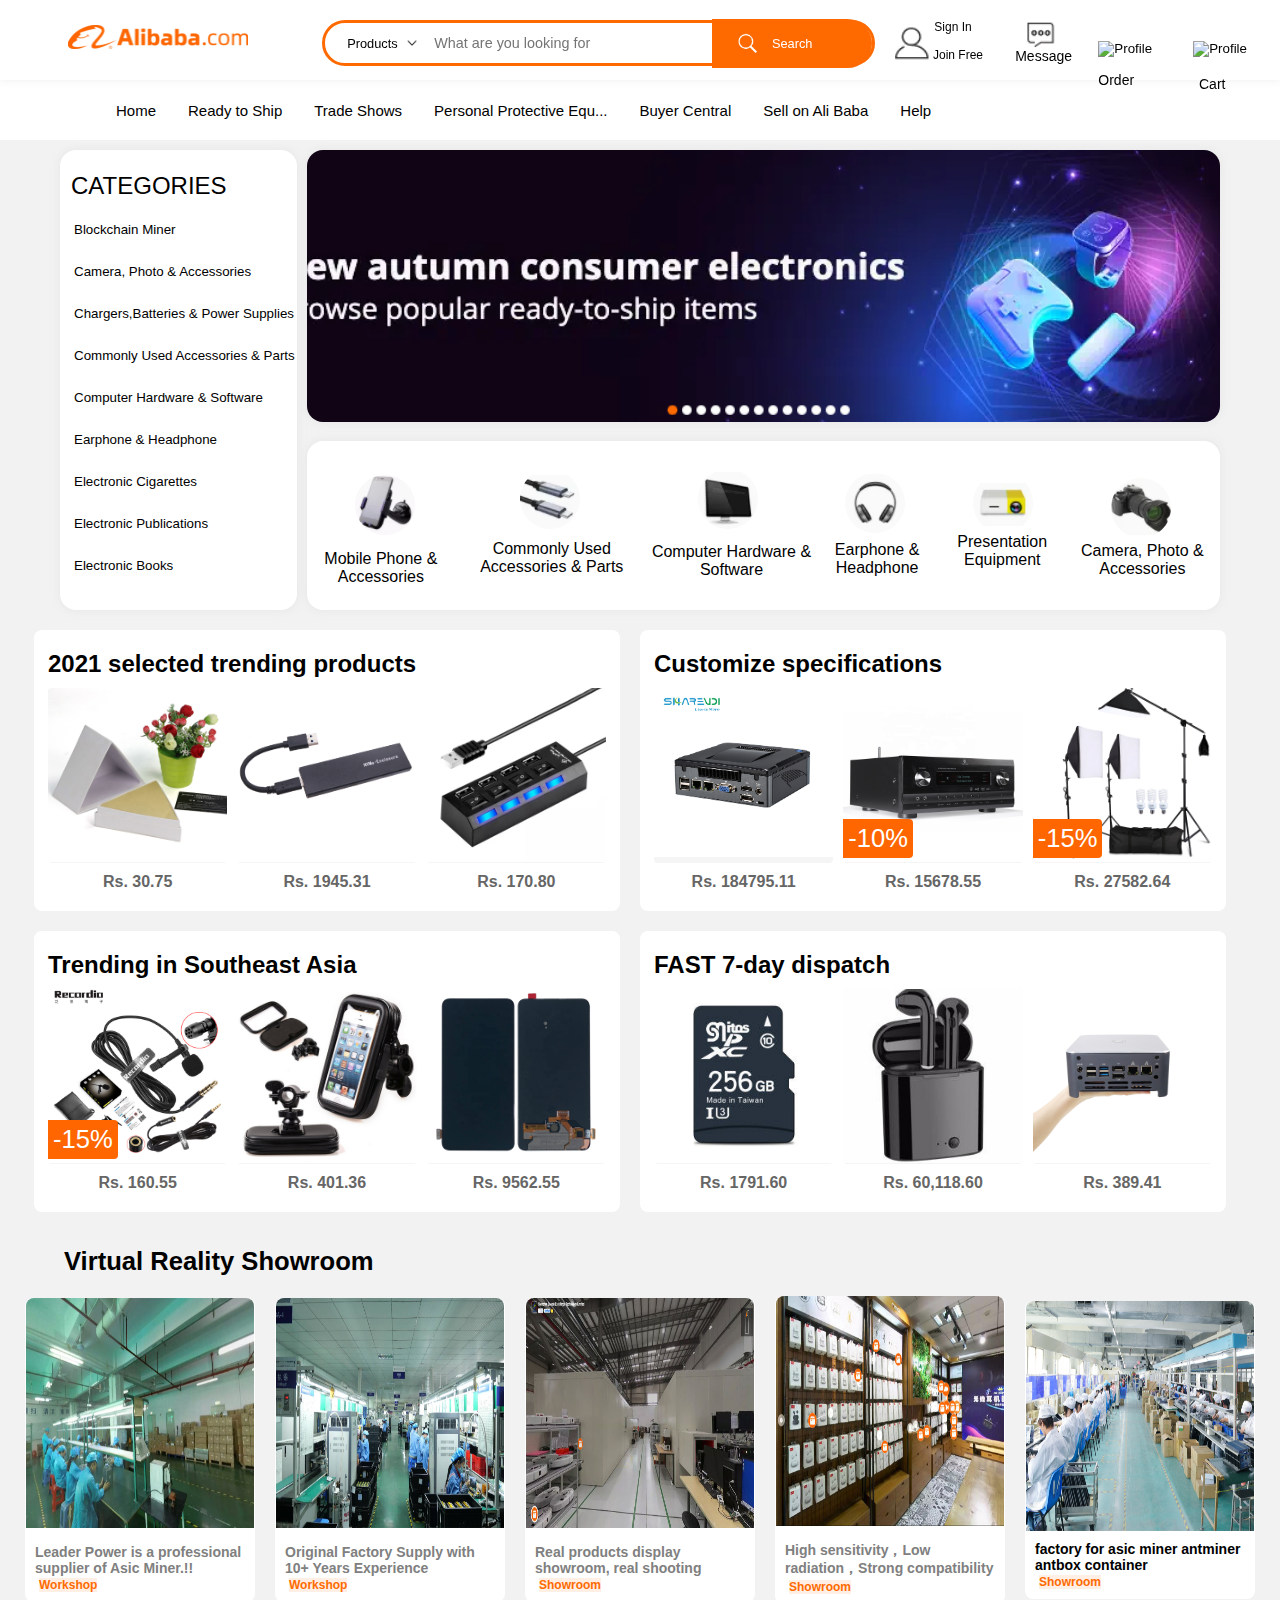
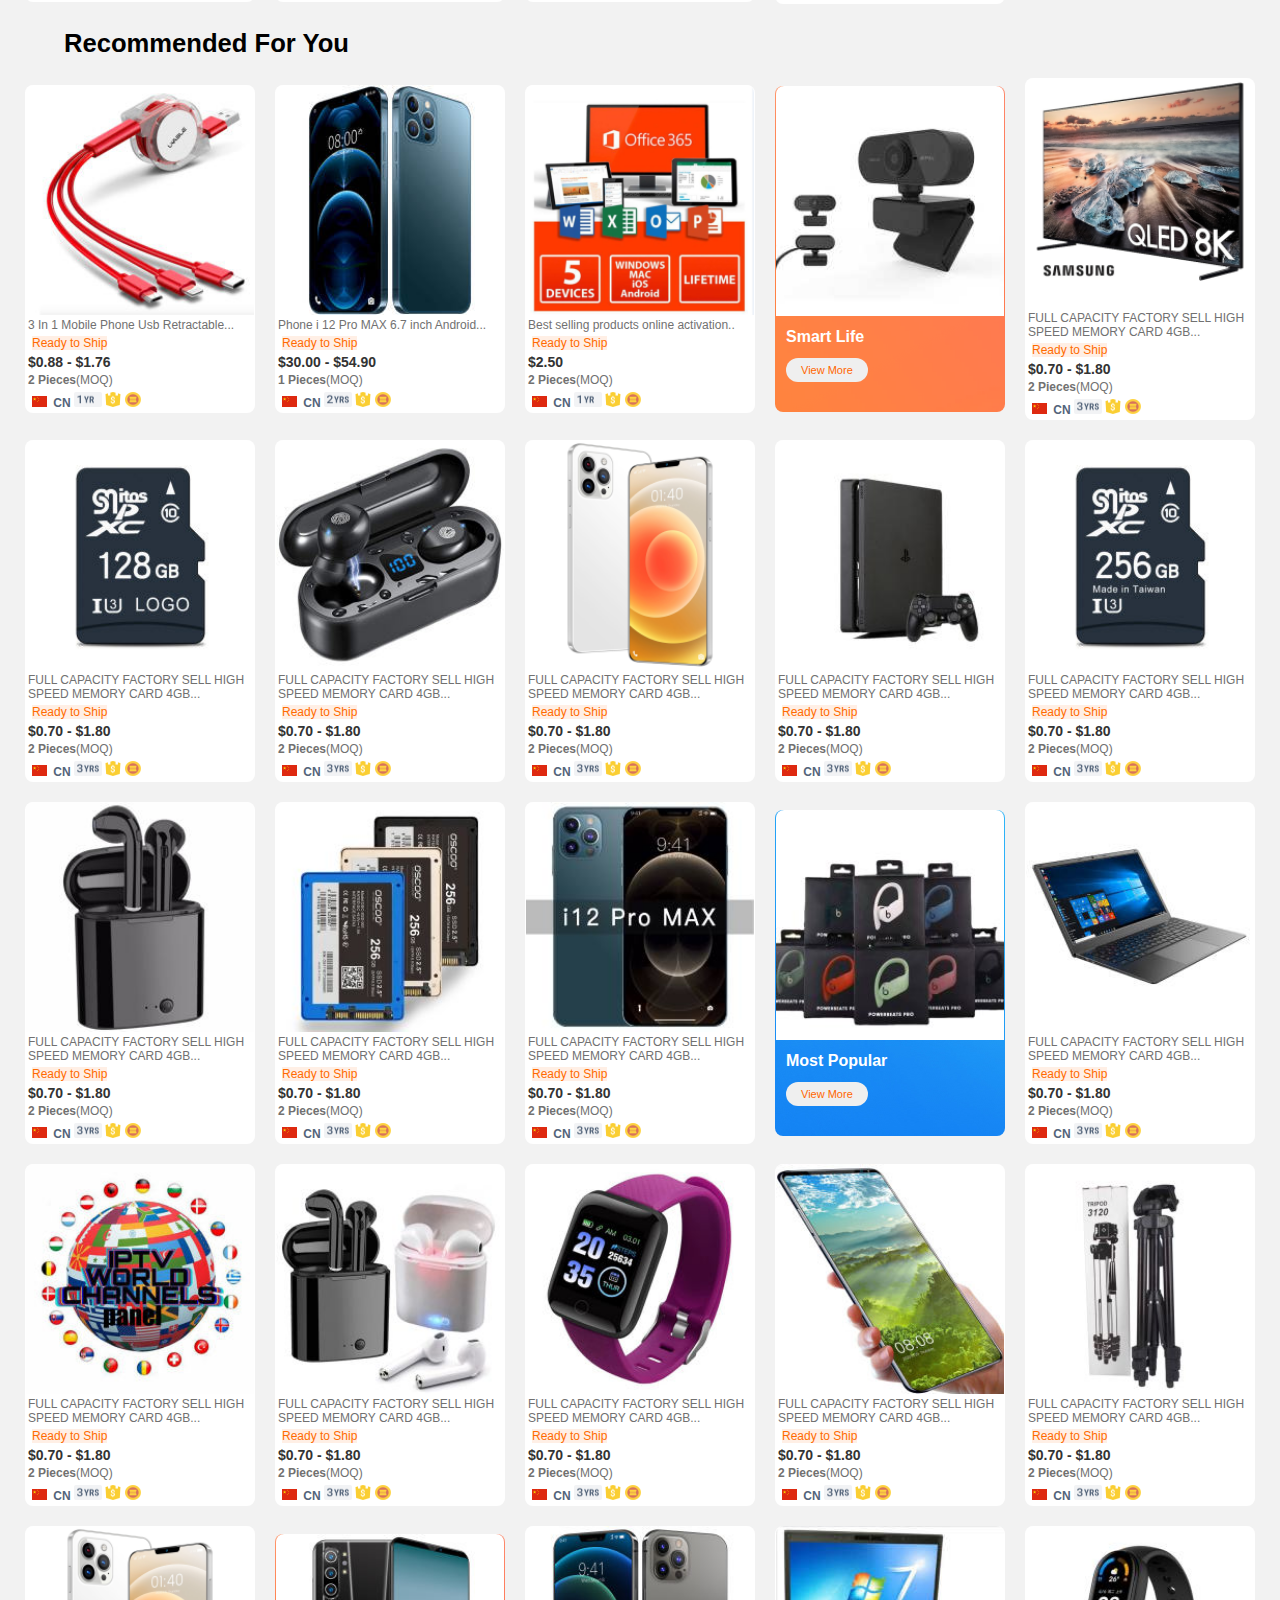
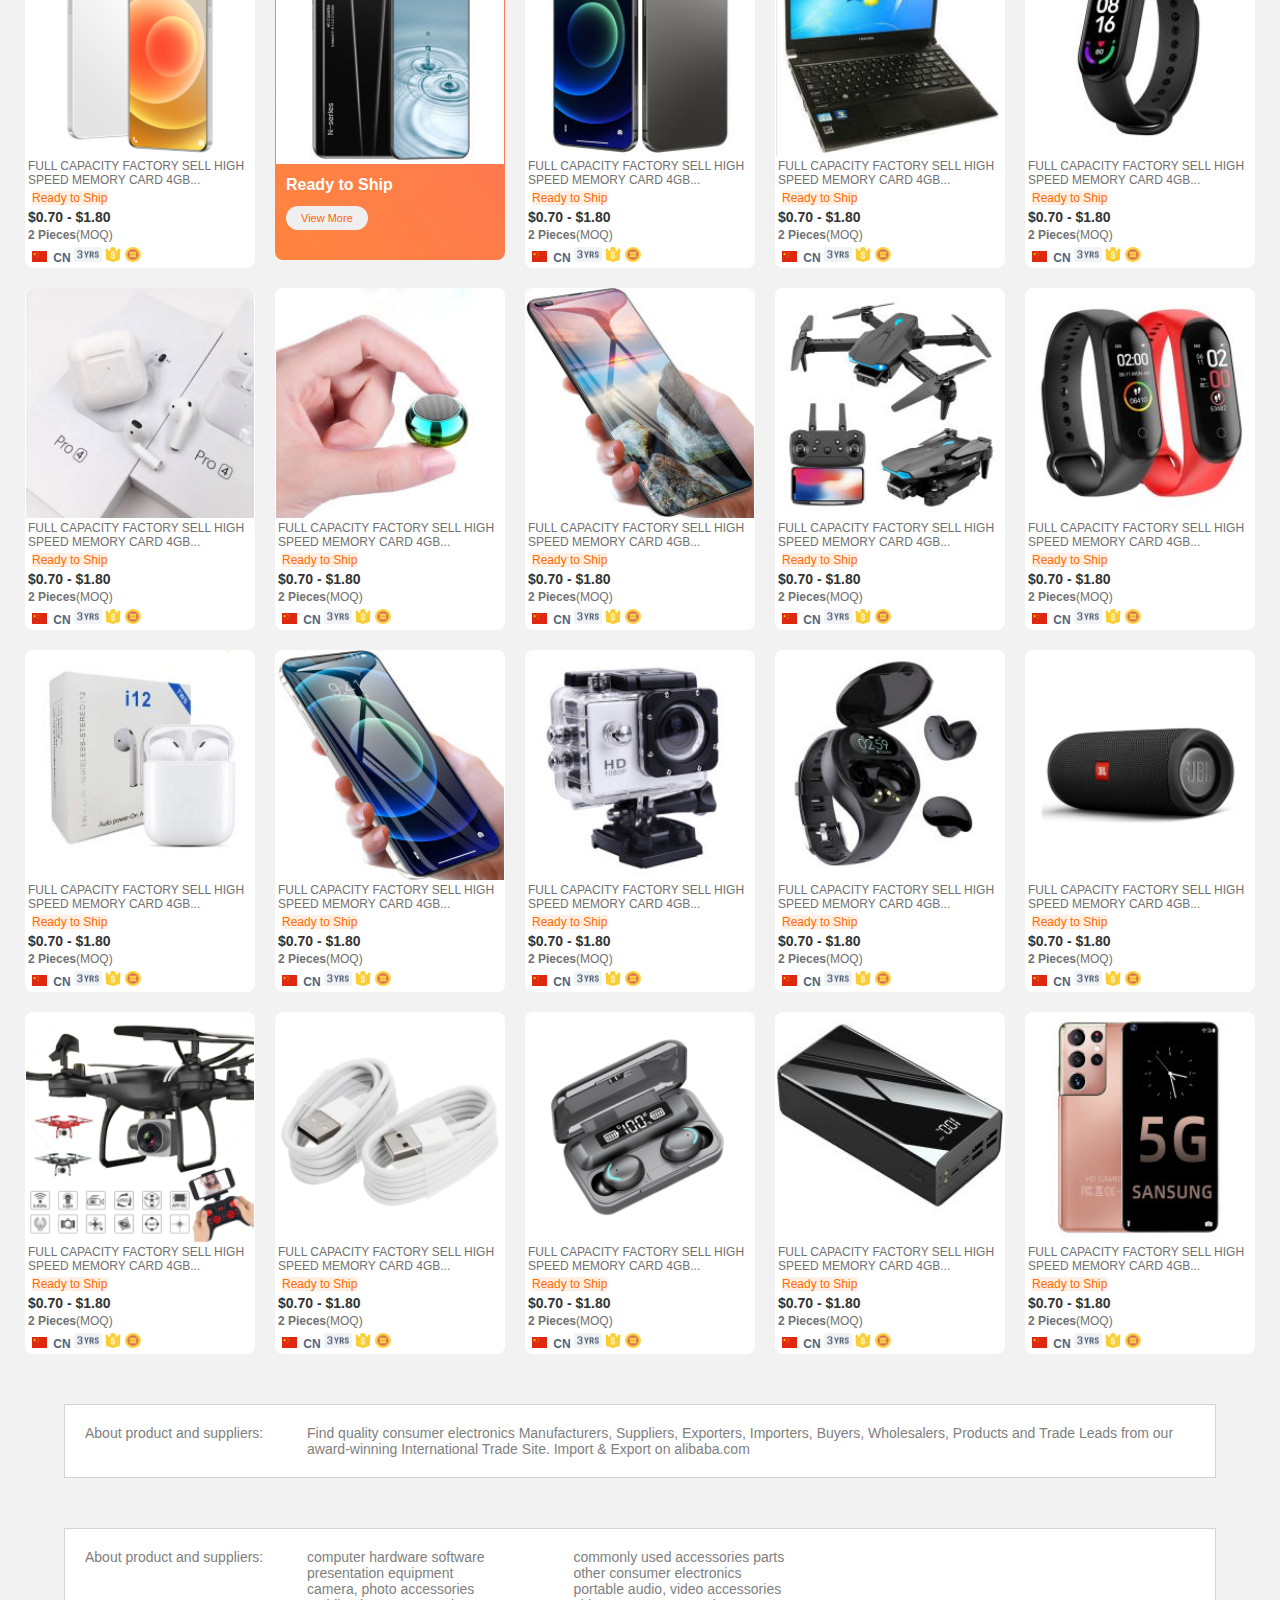
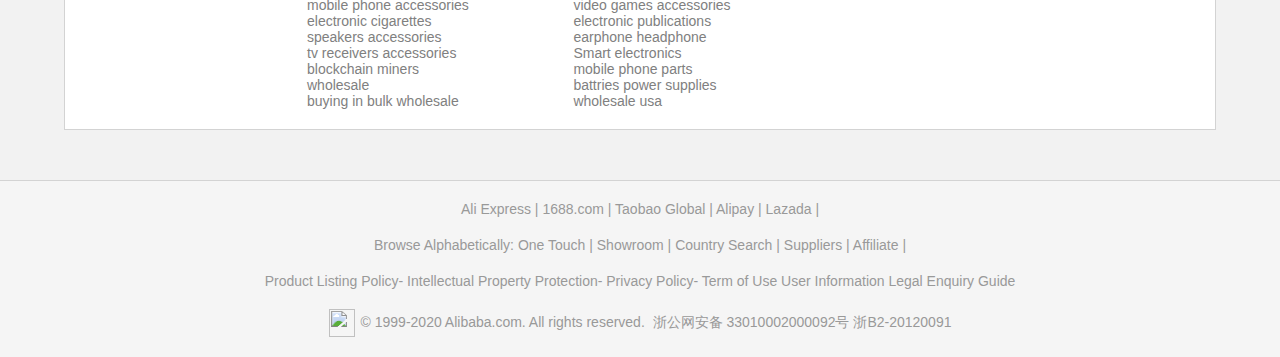
==== commit 9b940c9e: "updates" ====
--- a/index.html
+++ b/index.html
@@ -13,14 +13,14 @@
     <meta http-equiv="X-UA-Compatible" content="IE=edge" />
     <meta name="viewport" content="width=device-width, initial-scale=1.0" />
     <link rel="stylesheet" href="asset/css/header.css" />
-    <link rel="stylesheet" href="/asset/css/navbar.css" />
-    <link rel="stylesheet" href="/asset/css/cssMedia/headerQ.css" />
-    <link rel="stylesheet" href="/asset/css/navbar.css">
-    <link rel="stylesheet" href="/asset/css/trendingProjects.css">
-    <link rel="stylesheet" href="/asset/css/top-grid.css">
-    <link rel="stylesheet" href="/asset/css/sidenav.css">
-    <link rel="stylesheet" href="/asset/css/yearTrending.css">
-    <link rel="stylesheet" href="/asset/css/footer.css">
+    <link rel="stylesheet" href="asset/css/navbar.css" />
+    <link rel="stylesheet" href="asset/css/cssMedia/headerQ.css" />
+    <link rel="stylesheet" href="asset/css/navbar.css">
+    <link rel="stylesheet" href="asset/css/trendingProjects.css">
+    <link rel="stylesheet" href="asset/css/top-grid.css">
+    <link rel="stylesheet" href="asset/css/sidenav.css">
+    <link rel="stylesheet" href="asset/css/yearTrending.css">
+    <link rel="stylesheet" href="asset/css/footer.css">
     <script src="https://kit.fontawesome.com/6a8f2b7ab2.js" crossorigin="anonymous"></script>
 
 </head>
@@ -39,7 +39,7 @@
             <button class="product__btn">Products</button>
             <input type="search" class="search__input" name="search" placeholder="What are you looking for"/>
             <div class="bg-logo">
-              <img src="/asset/images/icons/search.png" alt="" style="width: 1.3rem; height: 1.3rem"/>
+              <img src="asset/images/icons/search.png" alt="" style="width: 1.3rem; height: 1.3rem"/>
             </div>
             <button class="search__btn">Search</button>
           </form>
@@ -50,7 +50,7 @@
         <div class="dropdown dropdown-profile">
           <!-- sign-in-btn Button -->
           <button class="dropbtn1">
-            <img src="/asset/images/icons/profile.png" alt="Profile" width="50rem" height="50rem"/>
+            <img src="asset/images/icons/profile.png" alt="Profile" width="50rem" height="50rem"/>
           </button>
            <div class="dropdown-content dropdown-profile-top-rad">
             <p style="margin-left: 20px">Get started now</p>
@@ -92,7 +92,7 @@
           <!-- messages Button -->
           <div class="dropdown dropdown-content-2">
             <button class="dropbtn2">
-              <img src="/asset/images/icons/message.png" alt="Profile" width="40rem" height="40rem"/>
+              <img src="asset/images/icons/message.png" alt="Profile" width="40rem" height="40rem"/>
             </button>
             <div class="dropdown-content  ">
               <div class="msg-box">
@@ -107,7 +107,7 @@
           <!-- Order BUtton  -->
           <div class="dropdown dropdown-content-3 ">
             <button class="dropbtn3">
-              <img src="/asset/images/icons/order.png" alt="Profile" width="35rem" height="35rem"/>
+              <img src="asset/images/icons/order.png" alt="Profile" width="35rem" height="35rem"/>
             </button>
             <!-- Order BUtton SUb Menue -->
             <div class="dropdown-content ">
@@ -126,7 +126,7 @@
            <!-- Carrt Button -->
           <div class="dropdown dropdown-content-4">
             <button class="dropbtn4">
-              <img src="/asset/images/icons/cart.png" alt="Profile" width="35rem" height="35rem"/>
+              <img src="asset/images/icons/cart.png" alt="Profile" width="35rem" height="35rem"/>
             </button>
            <!-- Carrt Button  Drop Down-->
             <div class="dropdown-content">
@@ -177,12 +177,12 @@
             <div class="item-grid-2"></div>  
          <!-- bottom of slider -->
           <div class="item-grid-3">
-               <div><img src="/asset/images/products/4.PNG" alt=""><p>Mobile Phone & Accessories</p></div>
-               <div><img src="/asset/images/products/5.PNG" alt=""><p>Commonly Used Accessories & Parts</p></div>
-               <div><img src="/asset/images/products/6.PNG" alt=""><p>Computer Hardware & Software</p></div>
-               <div><img src="/asset/images/products/7.PNG" alt=""><p>Earphone & Headphone</p></div>
-               <div><img src="/asset/images/products/8.PNG" alt=""><p>Presentation Equipment</p></div>
-               <div><img src="/asset/images/products/9.PNG" alt=""><p>Camera, Photo & Accessories</p></div>
+               <div><img src="asset/images/products/4.PNG" alt=""><p>Mobile Phone & Accessories</p></div>
+               <div><img src="asset/images/products/5.PNG" alt=""><p>Commonly Used Accessories & Parts</p></div>
+               <div><img src="asset/images/products/6.PNG" alt=""><p>Computer Hardware & Software</p></div>
+               <div><img src="asset/images/products/7.PNG" alt=""><p>Earphone & Headphone</p></div>
+               <div><img src="asset/images/products/8.PNG" alt=""><p>Presentation Equipment</p></div>
+               <div><img src="asset/images/products/9.PNG" alt=""><p>Camera, Photo & Accessories</p></div>
           </div>
         </div>
       </section>
@@ -1281,4 +1281,4 @@
         </p>
     </footer>
 </body>
-</html>
+</html>--- a/asset/css/trendingProjects.css
+++ b/asset/css/trendingProjects.css
@@ -0,0 +1,64 @@
+
+.grid-container {
+  display: grid;
+  grid-template-columns: auto auto;
+  margin: 0px 140px 0px 10rem;
+  grid-gap: 1rem;
+  width: auto; }
+
+       .grid-item {
+        background-color: #ffffff;
+        box-shadow: rgb(0 0 0 / 24%) 0px 3px 8px;
+        text-align: center;
+         /* margin: -1px 0px 0px -69px;  */
+        border-radius: 18px;
+       }
+       .subImages{
+                display: flex;
+       }
+       .price-tag{
+                display: flex;
+                align-items: center;
+                text-align: center;
+                
+       }
+       #price{
+         margin: 14px 115px 6px 8px;
+         text-align: center;
+
+       }
+
+       .flex-container  {
+         display: flex;
+         flex-wrap: nowrap;
+       }
+       .flex-container-2 {
+         display: flex;
+         flex-wrap: nowrap;
+         justify-content: center;
+       }
+       .flex-container > div {
+         background-color: #ffffff;
+         width: 200px;
+         margin: 8px;
+         text-align: center;
+         line-height: 40px;
+         font-size: 15px;}
+         .flex-container-2> div {
+                  background-color: #8f6a6a;
+                
+                  margin: 0px -32px 0px 23px;
+                  ;
+                  text-align: center;
+                  line-height: 40px;
+                  font-size: 15px;}
+         #price-title-txt{
+                  text-align: left;
+                  margin: 0;
+                  margin-left: 1rem;
+                  padding: 1rem 0rem 0.5rem 1rem;
+         }
+         #price-title-txt2{
+                  text-align: left;
+                  margin: 0;
+         }--- a/asset/css/top-grid.css
+++ b/asset/css/top-grid.css
@@ -0,0 +1,41 @@
+.item-grid-1 {     
+         grid-area: menu;
+         height: auto;
+         box-shadow: 0 0px 8px rgb(212 212 212 / 40%);
+        }
+.item-grid-2 { 
+      
+         background: url(/asset/images/products/slider.PNG);
+         background-repeat: no-repeat;
+         background-size: cover;
+         background-position: center;
+         height: 17rem;
+         grid-area: slider;
+         box-shadow: 0 0px 8px rgba(212, 212, 212, 0.4); }
+.item-grid-3 { height: auto;
+         grid-area: footer-images; 
+         box-shadow: 0 0px 8px rgba(212, 212, 212, 0.4);
+         align-items: center;
+         display: flex;
+        }
+
+.grid-container-h {
+  display: grid;
+  grid-template-areas:
+    'menu slider slider slider slider slider'
+    'menu footer-images footer-images footer-images footer-images footer-images';
+  grid-gap: 10px;
+  padding: 10px;
+  margin: 0rem 9rem 1rem 12rem;
+}
+
+.grid-container-h > div {
+  background-color: #ffffff;
+  text-align: center;
+  padding: 20px 0;
+  font-size: 30px;
+  border-radius: 1rem;
+}
+.item-grid-3 p{
+         font-size: 1rem;
+}--- a/asset/css/sidenav.css
+++ b/asset/css/sidenav.css
@@ -0,0 +1,24 @@
+/* Fixed sidenav, full height */
+.sidenav {
+  
+        display: flex;
+        flex-direction: column;
+}
+.sidenav button{
+         text-align: left;
+         padding: 10px 2px 17px 14px;
+         background: none;
+         border: none;
+
+}
+#cate-heading-nav{
+         text-align: left;
+         margin:2px 0px 12px 11px ;
+         font-size: 1.5rem;
+         
+}
+.sidenav button:hover{
+         box-shadow: rgba(0, 0, 0, 0.35) 0px 5px 15px;
+         color: #ff6a00;
+
+}
--- a/asset/css/yearTrending.css
+++ b/asset/css/yearTrending.css
@@ -0,0 +1,42 @@
+.itemYear-1 { grid-area: img1;
+  background-color: #ffffff;
+         box-shadow: rgb(0 0 0 / 24%) 0px 3px 8px; }
+.itemYear-2 { grid-area: img2;
+  background-color: #ffffff;
+         box-shadow: rgb(0 0 0 / 24%) 0px 3px 8px; }
+.itemYear-3 { grid-area: img3;
+  background-color: #ffffff;
+         box-shadow: rgb(0 0 0 / 24%) 0px 3px 8px; }
+.itemYear-4 { grid-area: img4;
+  background-color: #ffffff;
+         box-shadow: rgb(0 0 0 / 24%) 0px 3px 8px; }
+.itemYear-4 { grid-area: img5;
+          background-color: #ffffff;
+                 box-shadow: rgb(0 0 0 / 24%) 0px 3px 8px; }
+        
+.grid-container-yearTrend {
+  display: grid;
+  grid-template-areas:
+
+    'img1 img2 img3 img4 img5';
+  grid-gap: 10px; 
+  margin: 0rem 10rem 0rem 15rem;
+}
+
+.grid-container-yearTrend > div {
+  background-color: rgba(255, 255, 255, 0.8);
+   border-radius: 1rem;
+   margin: 0rem 0rem 0rem 0rem;
+}
+.grid-container-yearTrend >div> p{
+  font-size: 1rem;
+  text-align: left;
+  padding: 0rem 0rem 0rem 1rem;
+}
+.Year-Tren{
+  margin: 1rem 1rem 1rem -4rem;
+}
+#lft-vrtual-text{
+  margin-left: 17rem;
+  font-size: 2rem;
+}